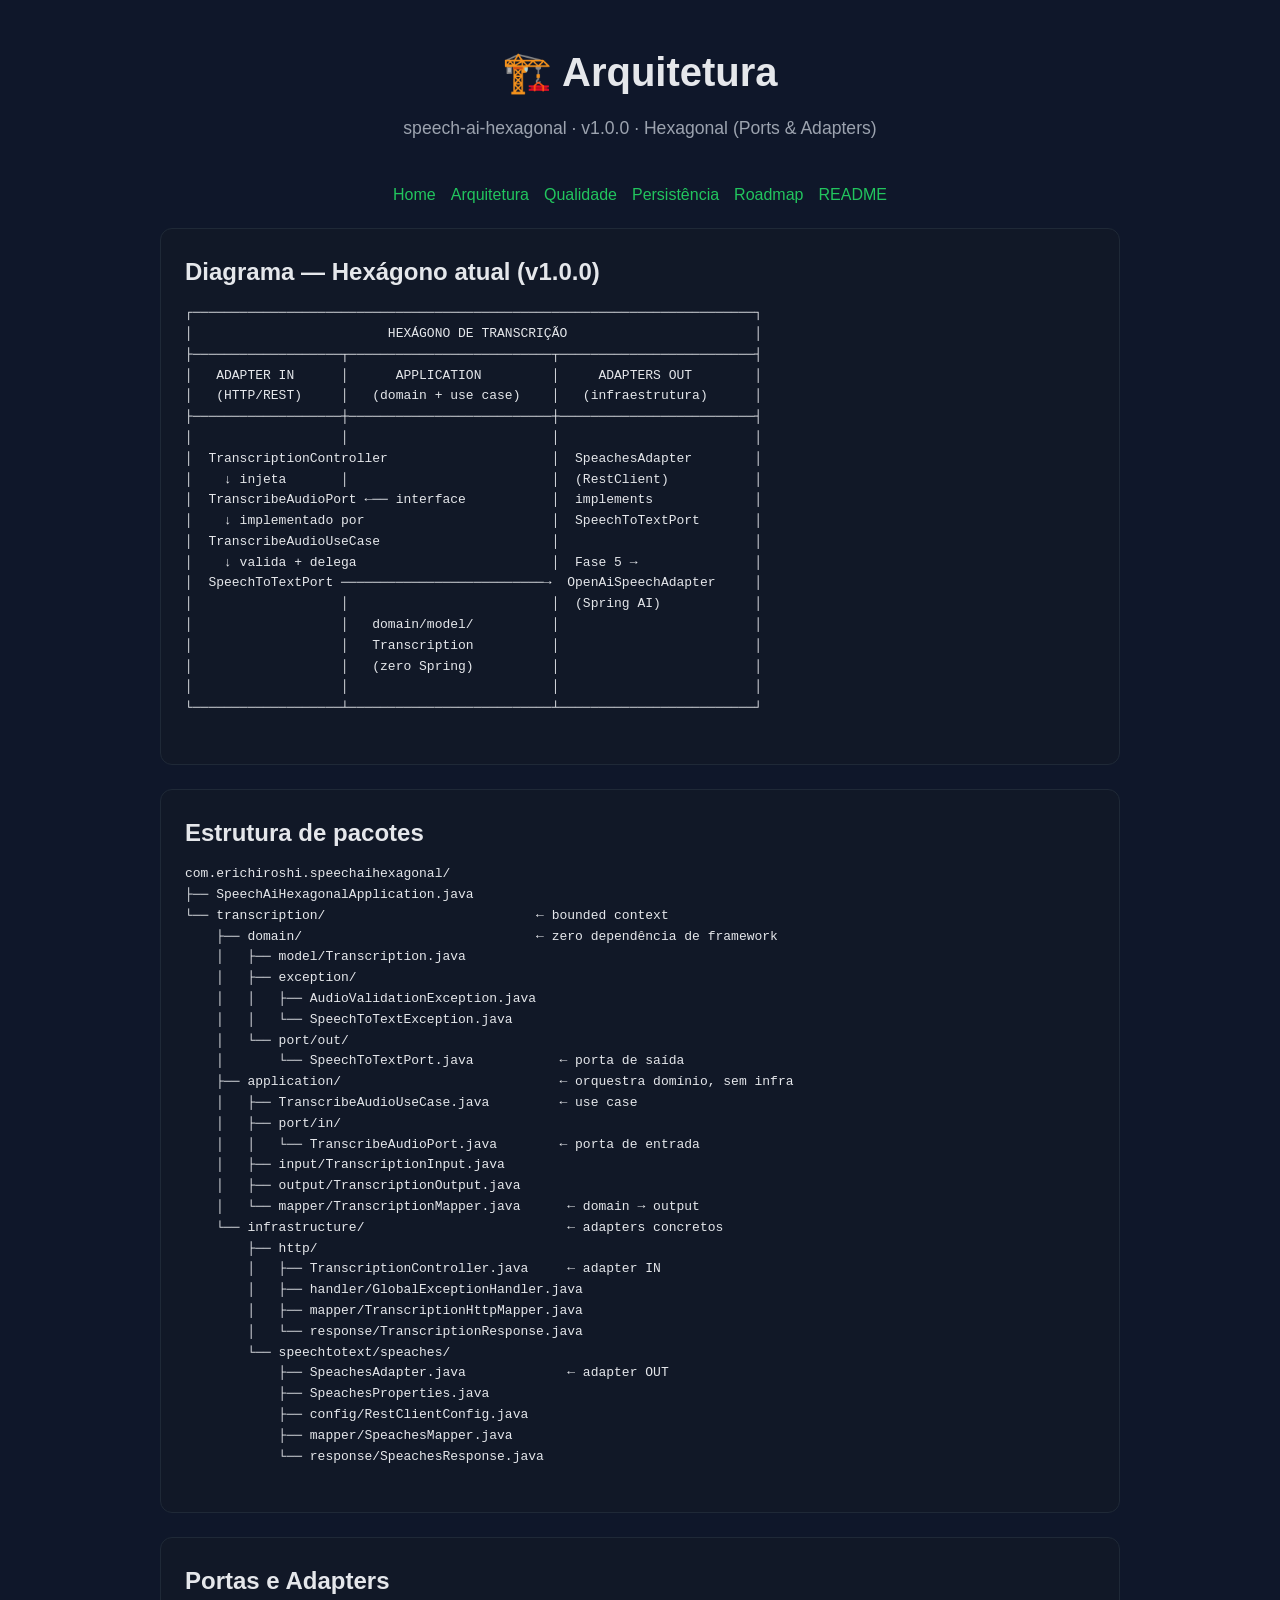
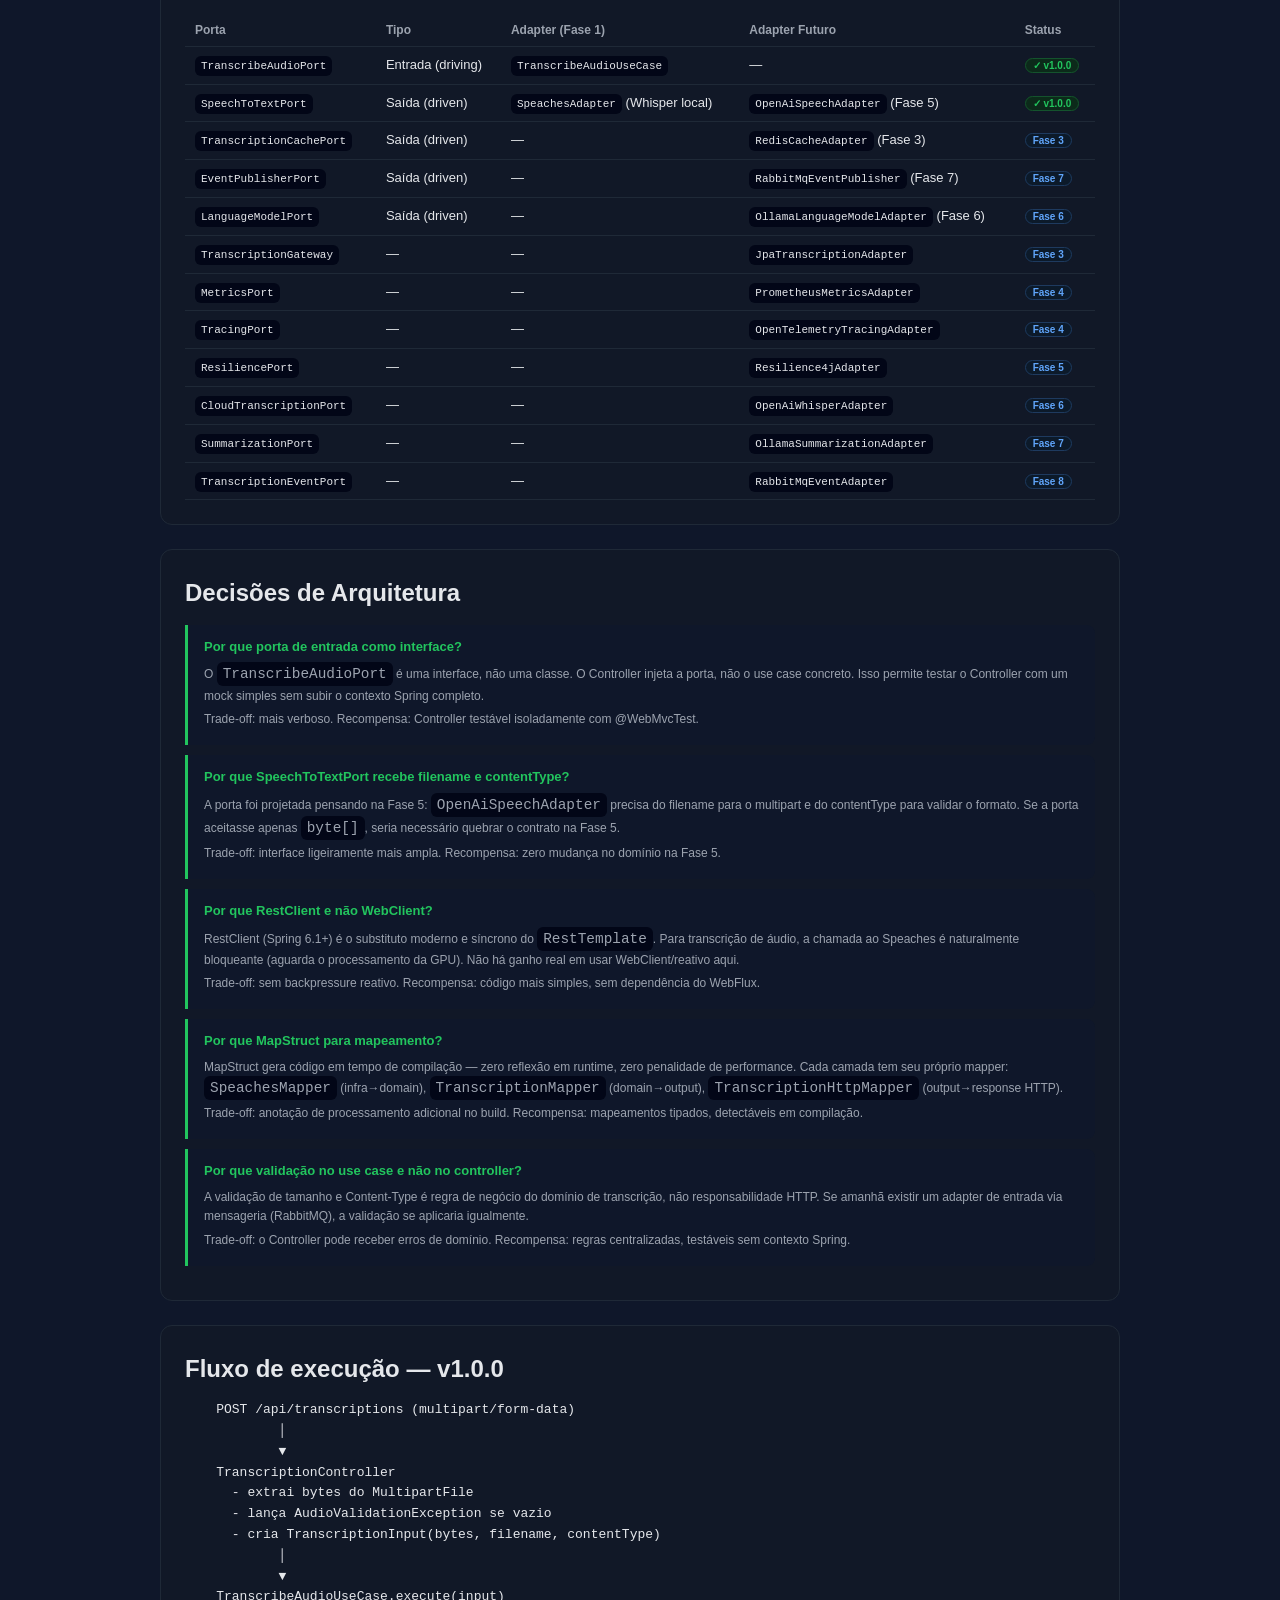
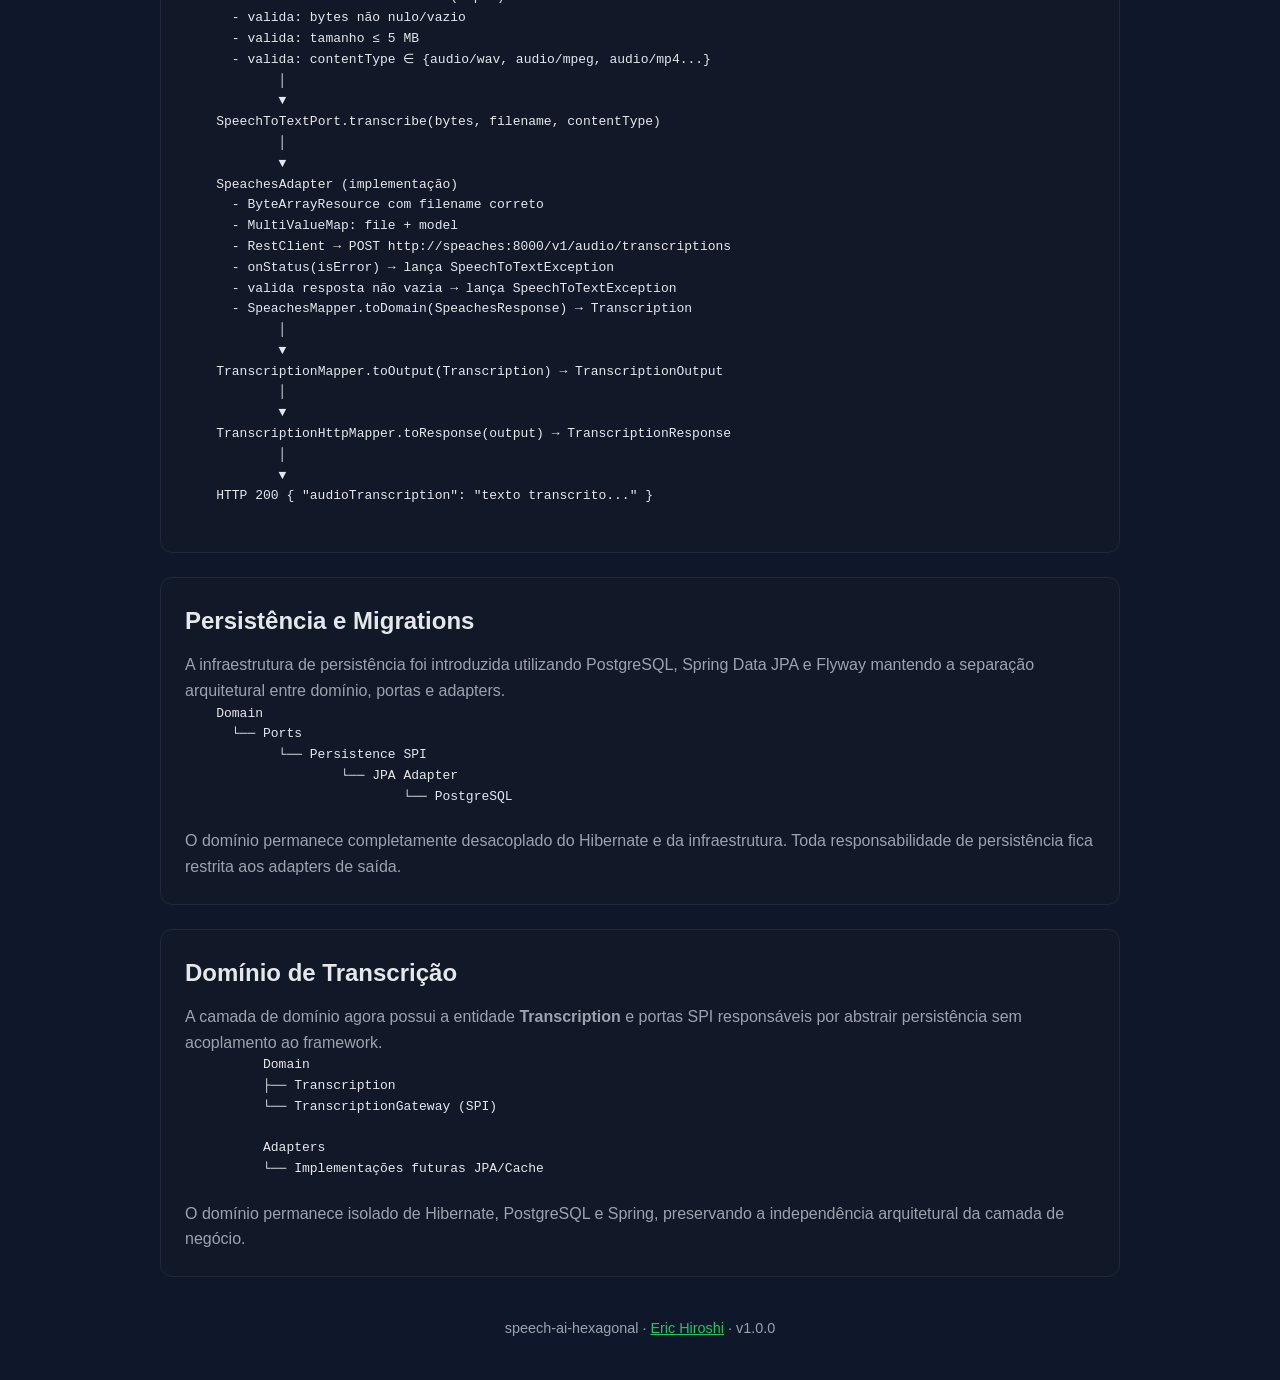
==== docs/architecture.html @ 59126d8b "feat(domain): criar entidade Transcription e portas de persistência - criar entidade de domínio Tran" ====
<!DOCTYPE html>
<html lang="pt-BR">

<head>
  <meta charset="UTF-8" />
  <meta name="viewport" content="width=device-width, initial-scale=1.0" />
  <title>Arquitetura — speech-ai-hexagonal</title>
  <link rel="stylesheet" href="styles.css" />
  <style>
    .arch-diagram {
      background: #020617;
      border: 1px solid var(--border);
      border-radius: 10px;
      padding: 20px;
      font-family: 'Courier New', monospace;
      font-size: 12px;
      line-height: 1.8;
      color: #a5f3fc;
      overflow-x: auto;
      margin: 14px 0;
    }

    .arch-diagram .comment {
      color: #475569;
    }

    .arch-diagram .highlight {
      color: #22c55e;
    }

    .arch-diagram .warn {
      color: #fbbf24;
    }

    .table {
      width: 100%;
      border-collapse: collapse;
      margin-top: 14px;
    }

    .table th {
      text-align: left;
      font-size: 12px;
      color: var(--muted);
      padding: 6px 10px;
      border-bottom: 1px solid var(--border);
    }

    .table td {
      font-size: 13px;
      padding: 8px 10px;
      border-bottom: 1px solid var(--border);
      color: var(--text);
      vertical-align: top;
    }

    .table td code {
      font-size: 11px;
    }

    .badge-done {
      background: #0c2a1a;
      color: #22c55e;
      border: 1px solid #14532d;
      font-size: 10px;
      padding: 1px 7px;
      border-radius: 99px;
      font-weight: 600;
    }

    .badge-plan {
      background: #0c1a2a;
      color: #60a5fa;
      border: 1px solid #1e3a5f;
      font-size: 10px;
      padding: 1px 7px;
      border-radius: 99px;
      font-weight: 600;
    }

    .decision {
      background: #0f172a;
      border-left: 3px solid #22c55e;
      padding: 12px 16px;
      border-radius: 0 8px 8px 0;
      margin: 10px 0;
    }

    .decision h4 {
      font-size: 13px;
      color: #22c55e;
      margin-bottom: 6px;
    }

    .decision p {
      font-size: 12px;
      color: var(--muted);
      margin-bottom: 4px;
    }

    .tradeoff {
      font-size: 11px;
      color: #fbbf24;
    }
  </style>
</head>

<body>
  <div class="container">
    <header>
      <h1>🏗️ Arquitetura</h1>
      <p class="subtitle">speech-ai-hexagonal · v1.0.0 · Hexagonal (Ports &amp; Adapters)</p>
    </header>

    <nav>
      <a href="index.html">Home</a>
      <a href="architecture.html">Arquitetura</a>
      <a href="quality.html">Qualidade</a>
      <a href="persistence.html">Persistência</a>
      <a href="roadmap.html">Roadmap</a>
      <a href="https://github.com/erichiroshi/speech-ai-hexagonal/blob/main/README.md">README</a>
    </nav>

    <section class="card">
      <h2>Diagrama — Hexágono atual (v1.0.0)</h2>
      <pre>
┌────────────────────────────────────────────────────────────────────────┐
│                         HEXÁGONO DE TRANSCRIÇÃO                        │
├───────────────────┬──────────────────────────┬─────────────────────────┤
│   ADAPTER IN      │      APPLICATION         │     ADAPTERS OUT        │
│   (HTTP/REST)     │   (domain + use case)    │   (infraestrutura)      │
├───────────────────┼──────────────────────────┼─────────────────────────┤
│                   │                          │                         │
│  TranscriptionController                     │  SpeachesAdapter        │
│    ↓ injeta       │                          │  (RestClient)           │
│  TranscribeAudioPort ←── interface           │  implements             │
│    ↓ implementado por                        │  SpeechToTextPort       │
│  TranscribeAudioUseCase                      │                         │
│    ↓ valida + delega                         │  Fase 5 →               │
│  SpeechToTextPort ──────────────────────────→  OpenAiSpeechAdapter     │
│                   │                          │  (Spring AI)            │
│                   │   domain/model/          │                         │
│                   │   Transcription          │                         │
│                   │   (zero Spring)          │                         │
│                   │                          │                         │
└───────────────────┴──────────────────────────┴─────────────────────────┘
      </pre>
    </section>

    <section class="card">
      <h2>Estrutura de pacotes</h2>
      <pre>
com.erichiroshi.speechaihexagonal/
├── SpeechAiHexagonalApplication.java
└── transcription/                           ← bounded context
    ├── domain/                              ← zero dependência de framework
    │   ├── model/Transcription.java
    │   ├── exception/
    │   │   ├── AudioValidationException.java
    │   │   └── SpeechToTextException.java
    │   └── port/out/
    │       └── SpeechToTextPort.java           ← porta de saída
    ├── application/                            ← orquestra domínio, sem infra 
    │   ├── TranscribeAudioUseCase.java         ← use case 
    │   ├── port/in/
    │   │   └── TranscribeAudioPort.java        ← porta de entrada 
    │   ├── input/TranscriptionInput.java
    │   ├── output/TranscriptionOutput.java
    │   └── mapper/TranscriptionMapper.java      ← domain → output 
    └── infrastructure/                          ← adapters concretos 
        ├── http/
        │   ├── TranscriptionController.java     ← adapter IN 
        │   ├── handler/GlobalExceptionHandler.java
        │   ├── mapper/TranscriptionHttpMapper.java
        │   └── response/TranscriptionResponse.java
        └── speechtotext/speaches/
            ├── SpeachesAdapter.java             ← adapter OUT 
            ├── SpeachesProperties.java
            ├── config/RestClientConfig.java
            ├── mapper/SpeachesMapper.java
            └── response/SpeachesResponse.java
      </pre>
    </section>

    <section class="card">
      <h2>Portas e Adapters</h2>
      <table class="table">
        <thead>
          <tr>
            <th>Porta</th>
            <th>Tipo</th>
            <th>Adapter (Fase 1)</th>
            <th>Adapter Futuro</th>
            <th>Status</th>
          </tr>
        </thead>
        <tbody>
          <tr>
            <td><code>TranscribeAudioPort</code></td>
            <td>Entrada (driving)</td>
            <td><code>TranscribeAudioUseCase</code></td>
            <td>—</td>
            <td><span class="badge-done">✓ v1.0.0</span></td>
          </tr>
          <tr>
            <td><code>SpeechToTextPort</code></td>
            <td>Saída (driven)</td>
            <td><code>SpeachesAdapter</code> (Whisper local)</td>
            <td><code>OpenAiSpeechAdapter</code> (Fase 5)</td>
            <td><span class="badge-done">✓ v1.0.0</span></td>
          </tr>
          <tr>
            <td><code>TranscriptionCachePort</code></td>
            <td>Saída (driven)</td>
            <td>—</td>
            <td><code>RedisCacheAdapter</code> (Fase 3)</td>
            <td><span class="badge-plan">Fase 3</span></td>
          </tr>
          <tr>
            <td><code>EventPublisherPort</code></td>
            <td>Saída (driven)</td>
            <td>—</td>
            <td><code>RabbitMqEventPublisher</code> (Fase 7)</td>
            <td><span class="badge-plan">Fase 7</span></td>
          </tr>
          <tr>
            <td><code>LanguageModelPort</code></td>
            <td>Saída (driven)</td>
            <td>—</td>
            <td><code>OllamaLanguageModelAdapter</code> (Fase 6)</td>
            <td><span class="badge-plan">Fase 6</span></td>
          </tr>
          <tr>
            <td><code>TranscriptionGateway</code></td>
            <td>—</td>
            <td>—</td>
            <td><code>JpaTranscriptionAdapter</code></td>
            <td><span class="badge-plan">Fase 3</span></td>
          </tr>

          <tr>
            <td><code>MetricsPort</code></td>
            <td>—</td>
            <td>—</td>
            <td><code>PrometheusMetricsAdapter</code></td>
            <td><span class="badge-plan">Fase 4</span></td>
          </tr>

          <tr>
            <td><code>TracingPort</code></td>
            <td>—</td>
            <td>—</td>
            <td><code>OpenTelemetryTracingAdapter</code></td>
            <td><span class="badge-plan">Fase 4</span></td>
          </tr>

          <tr>
            <td><code>ResiliencePort</code></td>
            <td>—</td>
            <td>—</td>
            <td><code>Resilience4jAdapter</code></td>
            <td><span class="badge-plan">Fase 5</span></td>
          </tr>

          <tr>
            <td><code>CloudTranscriptionPort</code></td>
            <td>—</td>
            <td>—</td>
            <td><code>OpenAiWhisperAdapter</code></td>
            <td><span class="badge-plan">Fase 6</span></td>
          </tr>

          <tr>
            <td><code>SummarizationPort</code></td>
            <td>—</td>
            <td>—</td>
            <td><code>OllamaSummarizationAdapter</code></td>
            <td><span class="badge-plan">Fase 7</span></td>
          </tr>

          <tr>
            <td><code>TranscriptionEventPort</code></td>
            <td>—</td>
            <td>—</td>
            <td><code>RabbitMqEventAdapter</code></td>
            <td><span class="badge-plan">Fase 8</span></td>
          </tr>
        </tbody>
      </table>
    </section>

    <section class="card">
      <h2>Decisões de Arquitetura</h2>

      <div class="decision">
        <h4>Por que porta de entrada como interface?</h4>
        <p>O <code>TranscribeAudioPort</code> é uma interface, não uma classe. O Controller injeta a porta, não o use
          case concreto. Isso permite testar o Controller com um mock simples sem subir o contexto Spring completo.</p>
        <p class="tradeoff">Trade-off: mais verboso. Recompensa: Controller testável isoladamente com @WebMvcTest.</p>
      </div>

      <div class="decision">
        <h4>Por que SpeechToTextPort recebe filename e contentType?</h4>
        <p>A porta foi projetada pensando na Fase 5: <code>OpenAiSpeechAdapter</code> precisa do filename para o
          multipart e do contentType para validar o formato. Se a porta aceitasse apenas <code>byte[]</code>, seria
          necessário quebrar o contrato na Fase 5.</p>
        <p class="tradeoff">Trade-off: interface ligeiramente mais ampla. Recompensa: zero mudança no domínio na Fase 5.
        </p>
      </div>

      <div class="decision">
        <h4>Por que RestClient e não WebClient?</h4>
        <p>RestClient (Spring 6.1+) é o substituto moderno e síncrono do <code>RestTemplate</code>. Para transcrição de
          áudio, a chamada ao Speaches é naturalmente bloqueante (aguarda o processamento da GPU). Não há ganho real em
          usar WebClient/reativo aqui.</p>
        <p class="tradeoff">Trade-off: sem backpressure reativo. Recompensa: código mais simples, sem dependência do
          WebFlux.</p>
      </div>

      <div class="decision">
        <h4>Por que MapStruct para mapeamento?</h4>
        <p>MapStruct gera código em tempo de compilação — zero reflexão em runtime, zero penalidade de performance. Cada
          camada tem seu próprio mapper: <code>SpeachesMapper</code> (infra→domain), <code>TranscriptionMapper</code>
          (domain→output), <code>TranscriptionHttpMapper</code> (output→response HTTP).</p>
        <p class="tradeoff">Trade-off: anotação de processamento adicional no build. Recompensa: mapeamentos tipados,
          detectáveis em compilação.</p>
      </div>

      <div class="decision">
        <h4>Por que validação no use case e não no controller?</h4>
        <p>A validação de tamanho e Content-Type é regra de negócio do domínio de transcrição, não responsabilidade
          HTTP. Se amanhã existir um adapter de entrada via mensageria (RabbitMQ), a validação se aplicaria igualmente.
        </p>
        <p class="tradeoff">Trade-off: o Controller pode receber erros de domínio. Recompensa: regras centralizadas,
          testáveis sem contexto Spring.</p>
      </div>
    </section>

    <section class="card">
      <h2>Fluxo de execução — v1.0.0</h2>
      <pre>
    POST /api/transcriptions (multipart/form-data)
            │
            ▼
    <span class="highlight">TranscriptionController</span>
      - extrai bytes do MultipartFile
      - lança AudioValidationException se vazio
      - cria TranscriptionInput(bytes, filename, contentType)
            │
            ▼
    <span class="highlight">TranscribeAudioUseCase.execute(input)</span>
      - valida: bytes não nulo/vazio
      - valida: tamanho ≤ 5 MB
      - valida: contentType ∈ {audio/wav, audio/mpeg, audio/mp4...}
            │
            ▼
    <span class="highlight">SpeechToTextPort.transcribe(bytes, filename, contentType)</span>
            │
            ▼
    <span class="warn">SpeachesAdapter</span> (implementação)
      - ByteArrayResource com filename correto
      - MultiValueMap: file + model
      - RestClient → POST http://speaches:8000/v1/audio/transcriptions
      - onStatus(isError) → lança SpeechToTextException
      - valida resposta não vazia → lança SpeechToTextException
      - SpeachesMapper.toDomain(SpeachesResponse) → Transcription
            │
            ▼
    <span class="highlight">TranscriptionMapper.toOutput(Transcription)</span> → TranscriptionOutput
            │
            ▼
    <span class="highlight">TranscriptionHttpMapper.toResponse(output)</span> → TranscriptionResponse
            │
            ▼
    HTTP 200 { "audioTranscription": "texto transcrito..." }
          </pre>
    </section>

    <section class="card">
      <h2>Persistência e Migrations</h2>

      <p>
        A infraestrutura de persistência foi introduzida utilizando PostgreSQL,
        Spring Data JPA e Flyway mantendo a separação arquitetural entre domínio,
        portas e adapters.
      </p>

      <div class="code-block">
        <pre>
    Domain
      └── Ports
            └── Persistence SPI
                    └── JPA Adapter
                            └── PostgreSQL
    </pre>
      </div>
      <p>
        O domínio permanece completamente desacoplado do Hibernate e da infraestrutura.
        Toda responsabilidade de persistência fica restrita aos adapters de saída.
      </p>
    </section>

    <section class="card">
      <h2>Domínio de Transcrição</h2>

      <p>
        A camada de domínio agora possui a entidade
        <strong>Transcription</strong> e portas SPI responsáveis
        por abstrair persistência sem acoplamento ao framework.
      </p>

      <div class="code-block">
        <pre>
          Domain
          ├── Transcription
          └── TranscriptionGateway (SPI)

          Adapters
          └── Implementações futuras JPA/Cache
        </pre>
      </div>

      <p>
        O domínio permanece isolado de Hibernate, PostgreSQL e Spring,
        preservando a independência arquitetural da camada de negócio.
      </p>
    </section>

    <footer>
      <p>speech-ai-hexagonal · <a href="https://github.com/erichiroshi" style="color:var(--primary)">Eric Hiroshi</a> ·
        v1.0.0</p>
    </footer>
  </div>
</body>

</html>
---- docs/styles.css ----
:root {
        --bg: #0f172a;
        --card: #111827;
        --primary: #22c55e;
        --text: #e5e7eb;
        --muted: #9ca3af;
        --border: #1f2937;
    }

    * {
        box-sizing: border-box;
        margin: 0;
        padding: 0;
    }

    body {
        font-family: -apple-system, BlinkMacSystemFont, 'Segoe UI', Roboto, sans-serif;
        background: var(--bg);
        color: var(--text);
        line-height: 1.6;
    }

    .container {
        max-width: 1000px;
        margin: 0 auto;
        padding: 40px 20px;
    }

    header {
        text-align: center;
        margin-bottom: 40px;
    }

    header img {
        width: 120px;
        border-radius: 12px;
        margin-bottom: 16px;
    }

    nav {
        display: flex;
        gap: 15px;
        justify-content: center;
        margin: 20px 0;
    }

    nav a {
        color: #22c55e;
        text-decoration: none;
    }

    h1 {
        font-size: 2.5rem;
        margin-bottom: 10px;
    }

    p.subtitle {
        color: var(--muted);
        font-size: 1.1rem;
    }

    .logo-perfil {
        width: 250px;
        /* Ajuste o valor conforme necessário */
        height: auto;
        border-radius: 12px;
        /* Opcional: arredonda levemente as bordas */
    }

    .card {
        background: var(--card);
        border: 1px solid var(--border);
        border-radius: 12px;
        padding: 24px;
        margin-bottom: 24px;
    }

    .card h2 {
        margin-bottom: 12px;
        font-size: 1.5rem;
    }

    .card p {
        color: var(--muted);
    }

    .actions {
        margin-top: 16px;
    }

    .btn {
        display: inline-block;
        padding: 10px 16px;
        border-radius: 8px;
        text-decoration: none;
        font-weight: 500;
        margin-right: 10px;
        transition: 0.2s;
    }

    .btn-primary {
        background: var(--primary);
        color: #022c22;
    }

    .btn-primary:hover {
        opacity: 0.85;
    }

    .btn-outline {
        border: 1px solid var(--border);
        color: var(--text);
    }

    .btn-outline:hover {
        background: #1f2937;
    }

    footer {
        text-align: center;
        margin-top: 40px;
        color: var(--muted);
        font-size: 0.9rem;
    }

    code {
        background: #020617;
        padding: 4px 6px;
        border-radius: 6px;
        font-size: 0.9rem;
    }
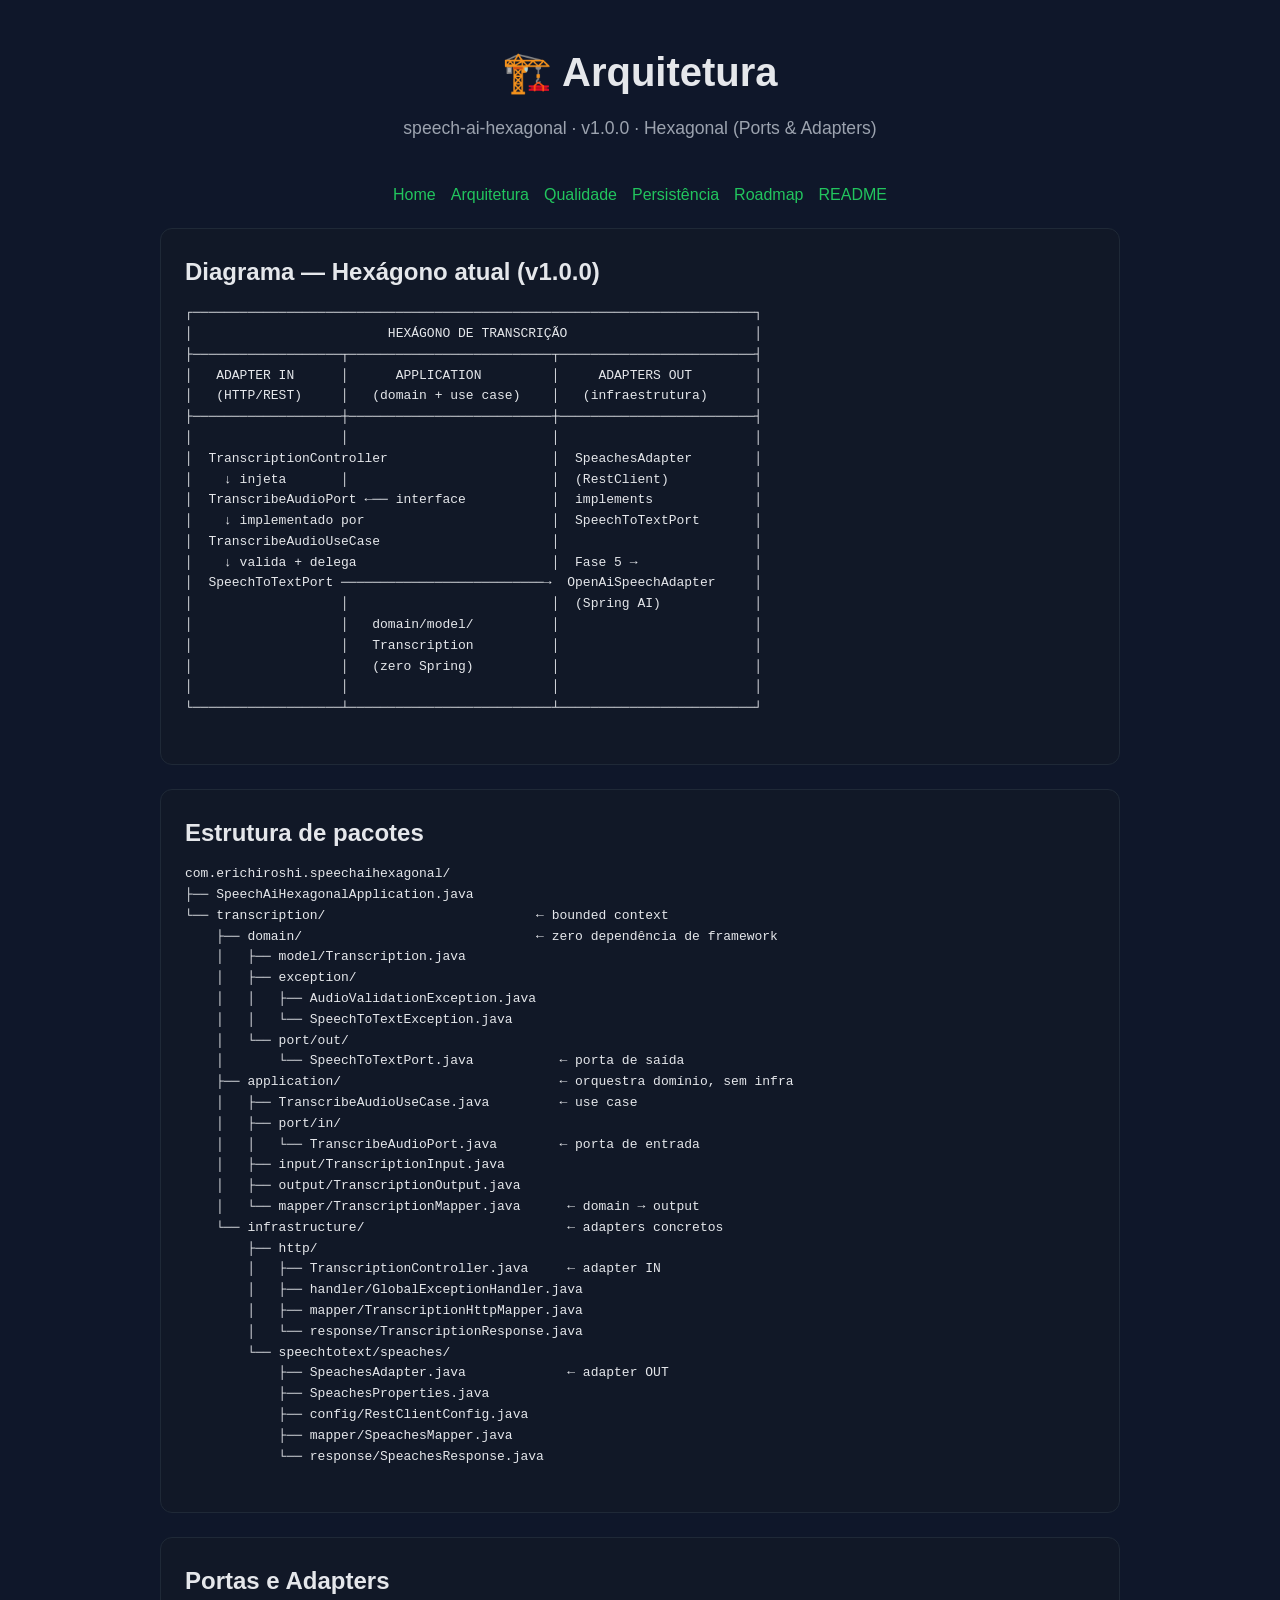
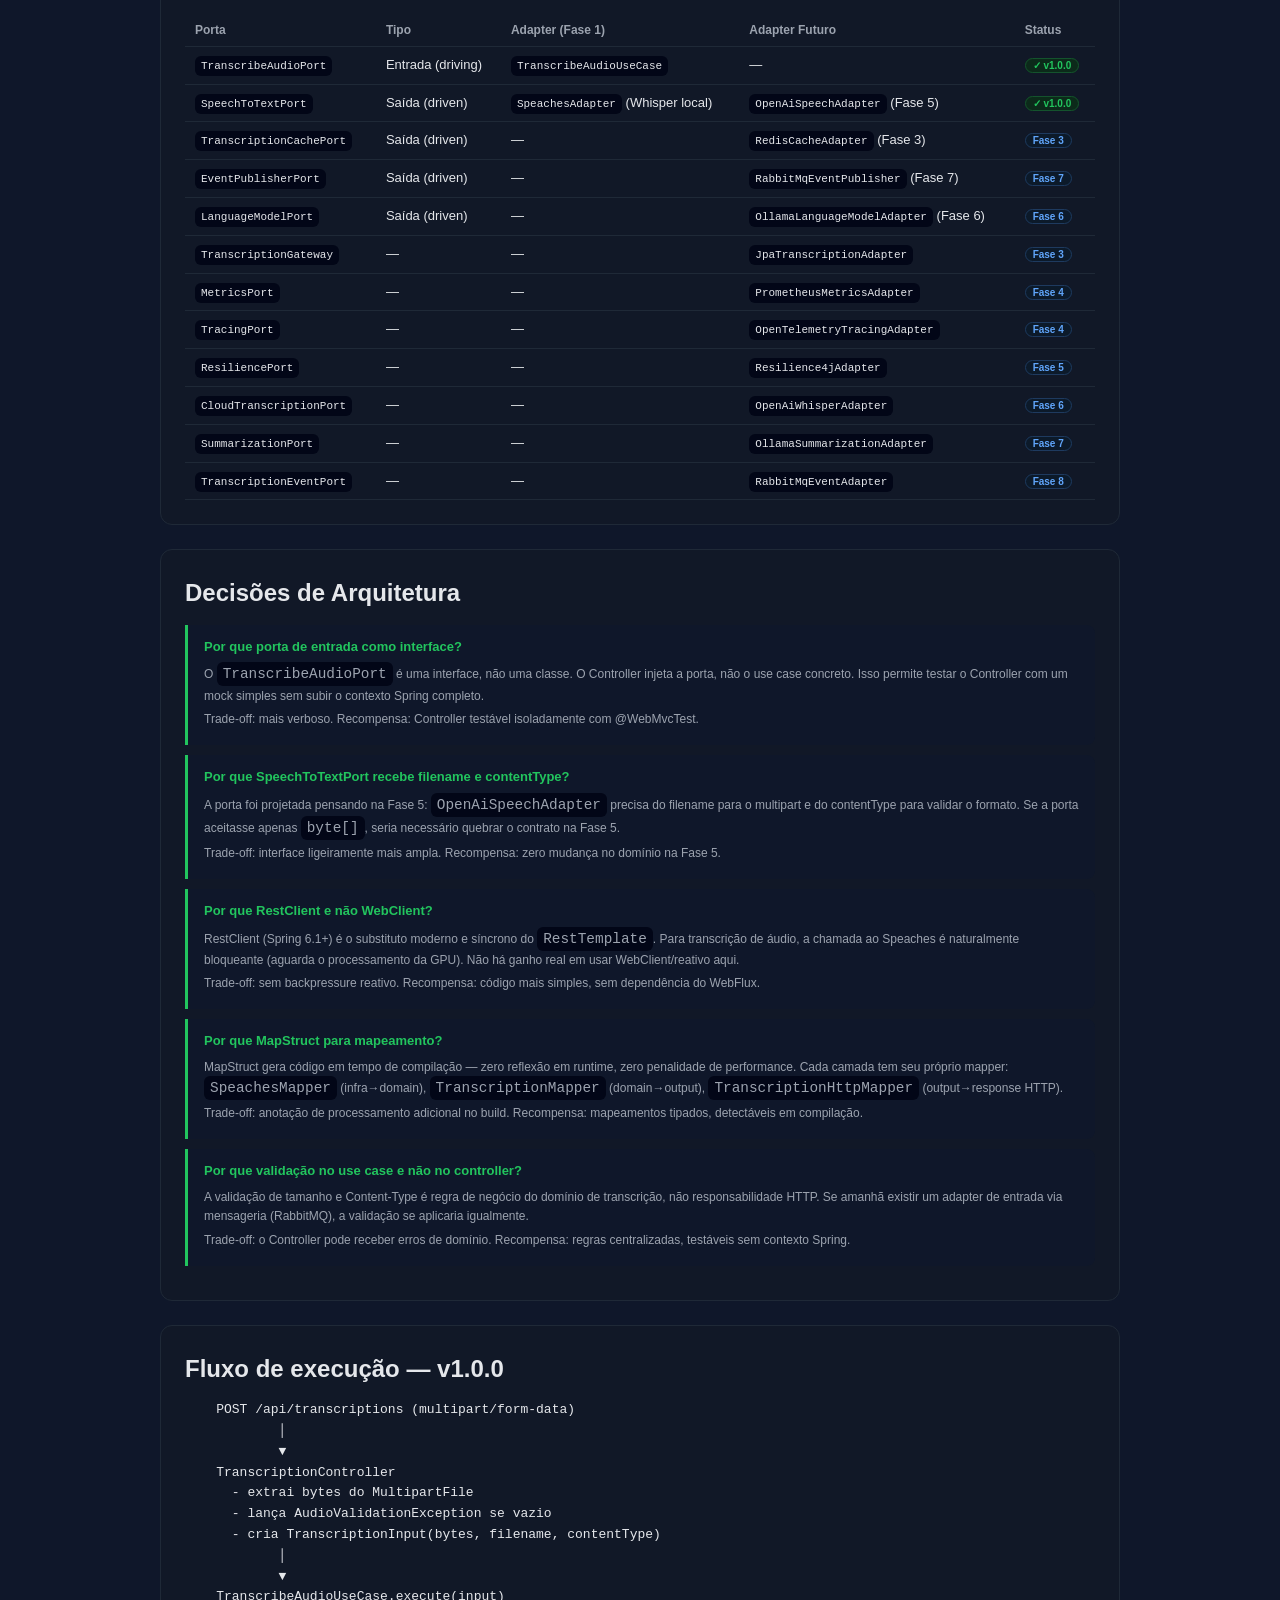
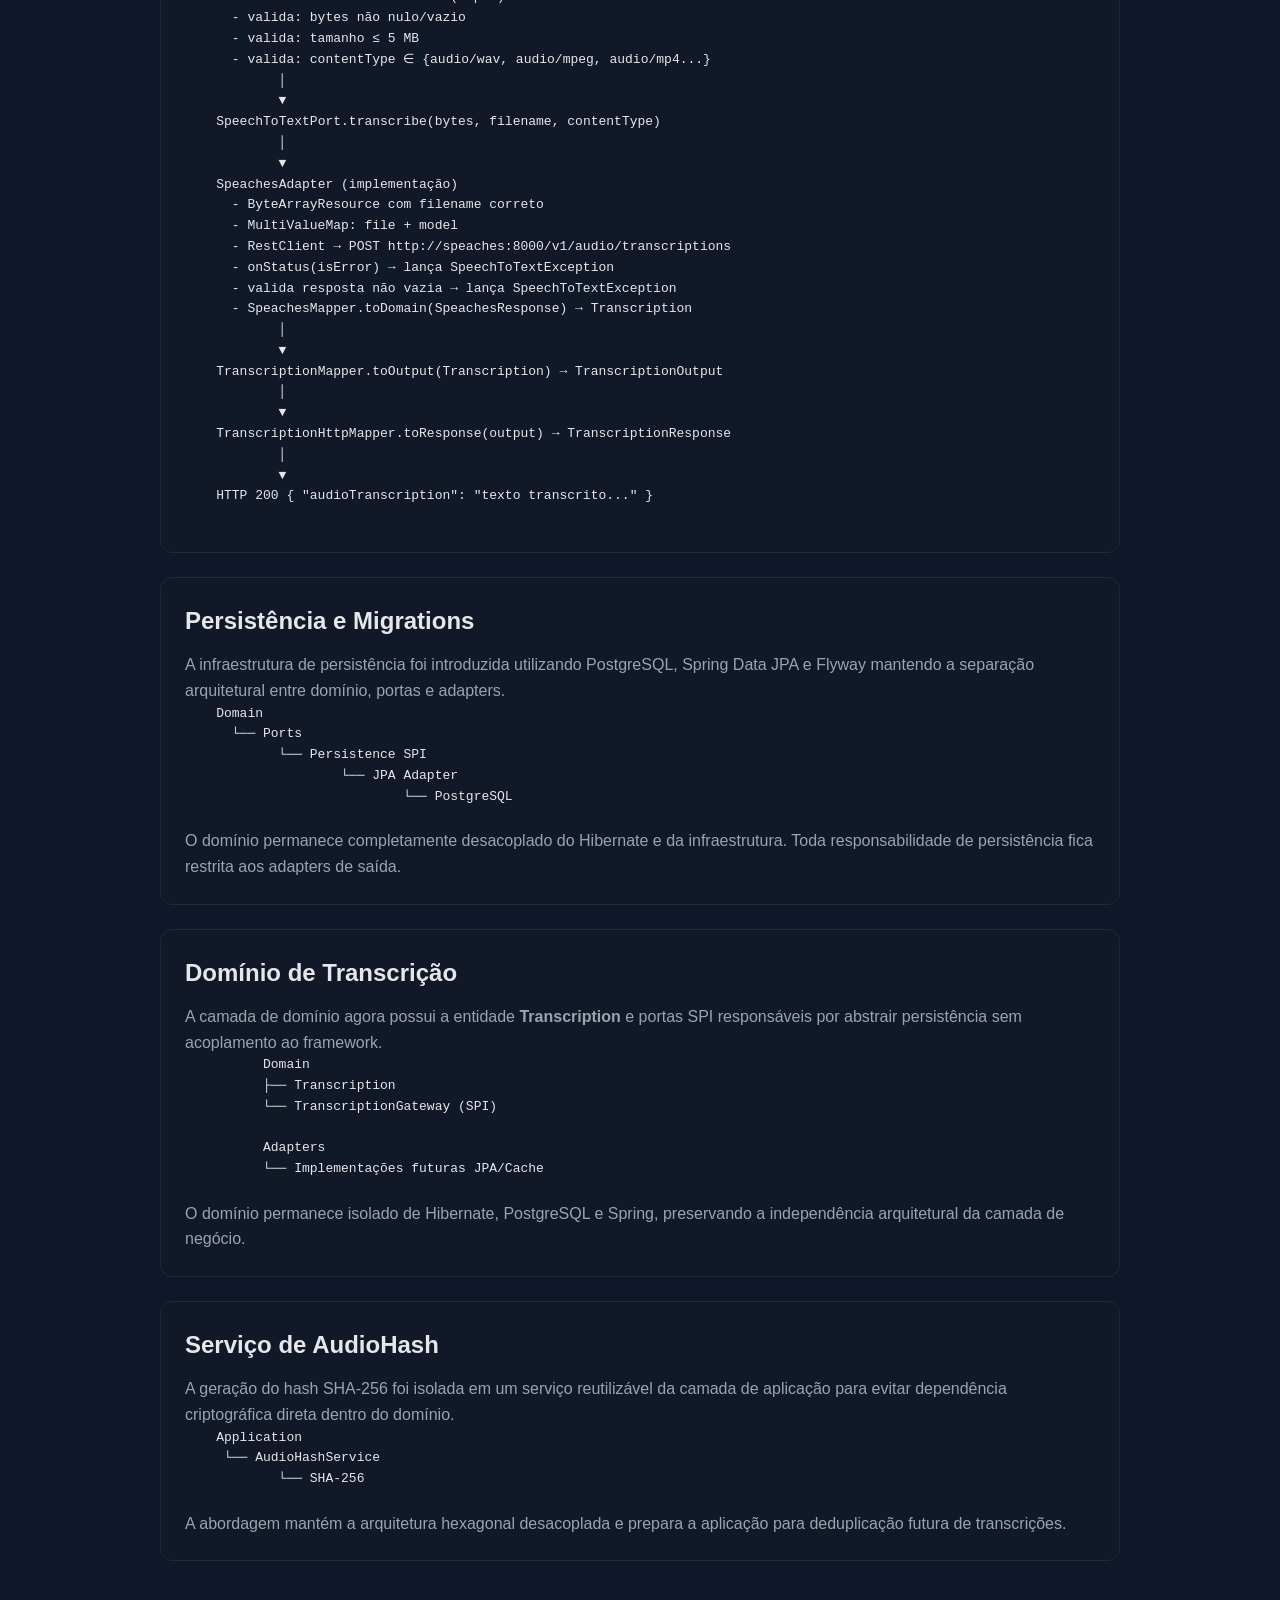
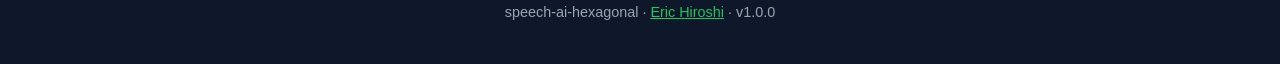
==== commit 4c7e3660: "feat(domain): implementar serviço de geração de audioHash SHA-256 - criar serviço responsável pela g" ====
--- a/docs/architecture.html
+++ b/docs/architecture.html
@@ -426,6 +426,29 @@
       </p>
     </section>
 
+    <section class="card">
+      <h2>Serviço de AudioHash</h2>
+    
+      <p>
+        A geração do hash SHA-256 foi isolada em um serviço reutilizável
+        da camada de aplicação para evitar dependência criptográfica direta
+        dentro do domínio.
+      </p>
+    
+      <div class="code-block">
+        <pre>
+    Application
+     └── AudioHashService
+            └── SHA-256
+    </pre>
+      </div>
+    
+      <p>
+        A abordagem mantém a arquitetura hexagonal desacoplada e prepara
+        a aplicação para deduplicação futura de transcrições.
+      </p>
+    </section>
+
     <footer>
       <p>speech-ai-hexagonal · <a href="https://github.com/erichiroshi" style="color:var(--primary)">Eric Hiroshi</a> ·
         v1.0.0</p>
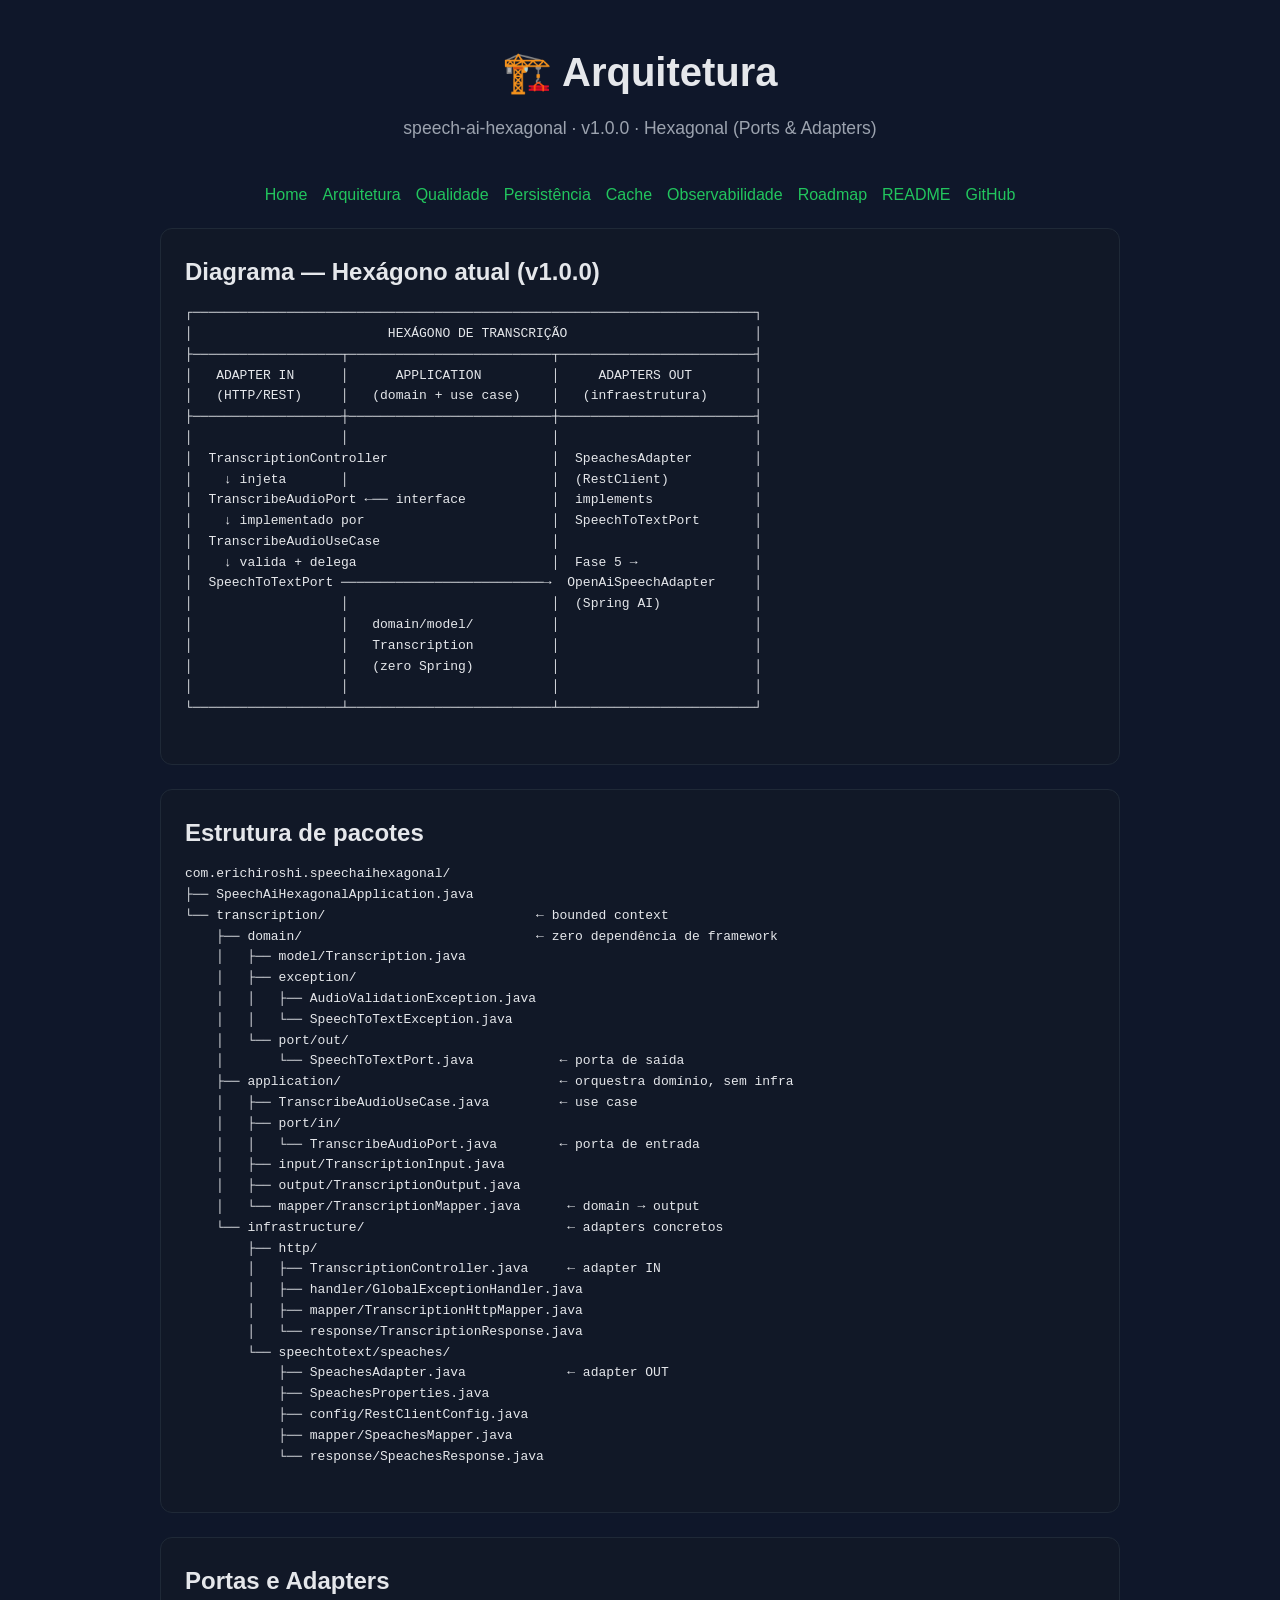
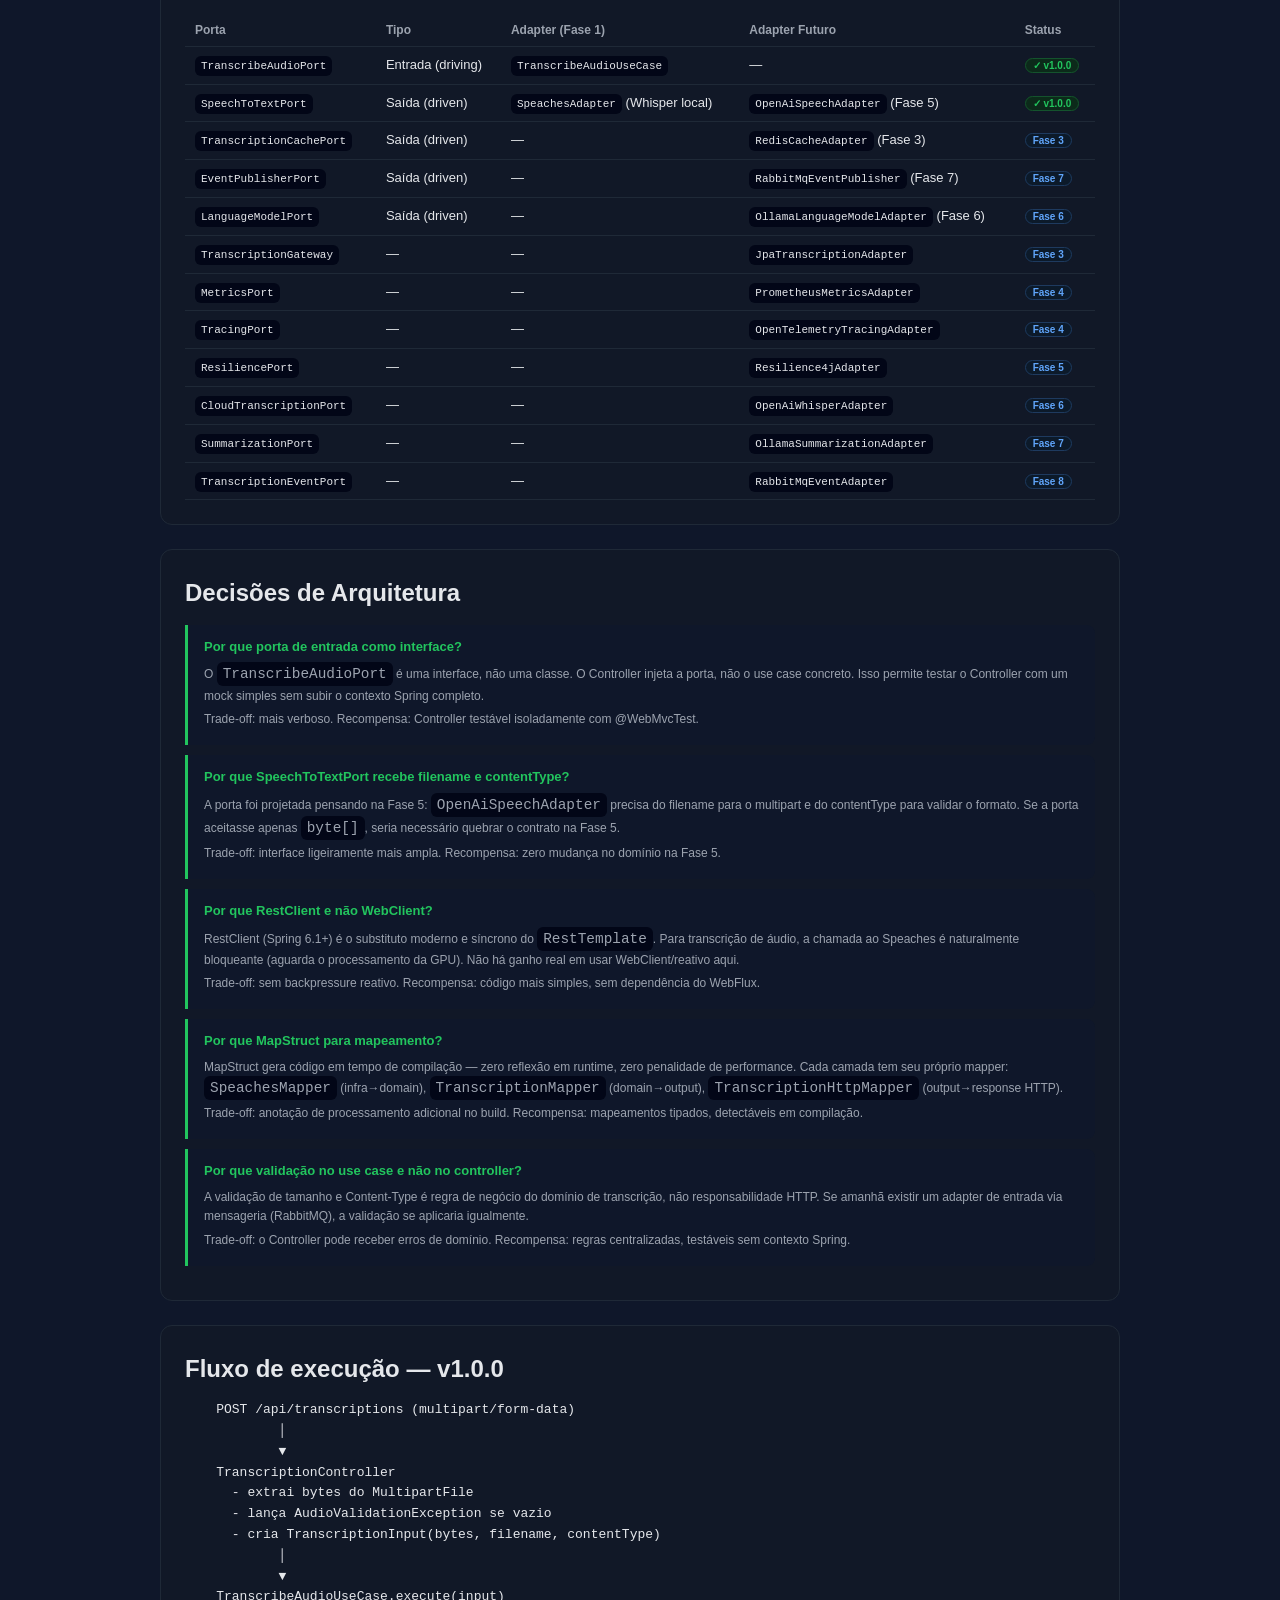
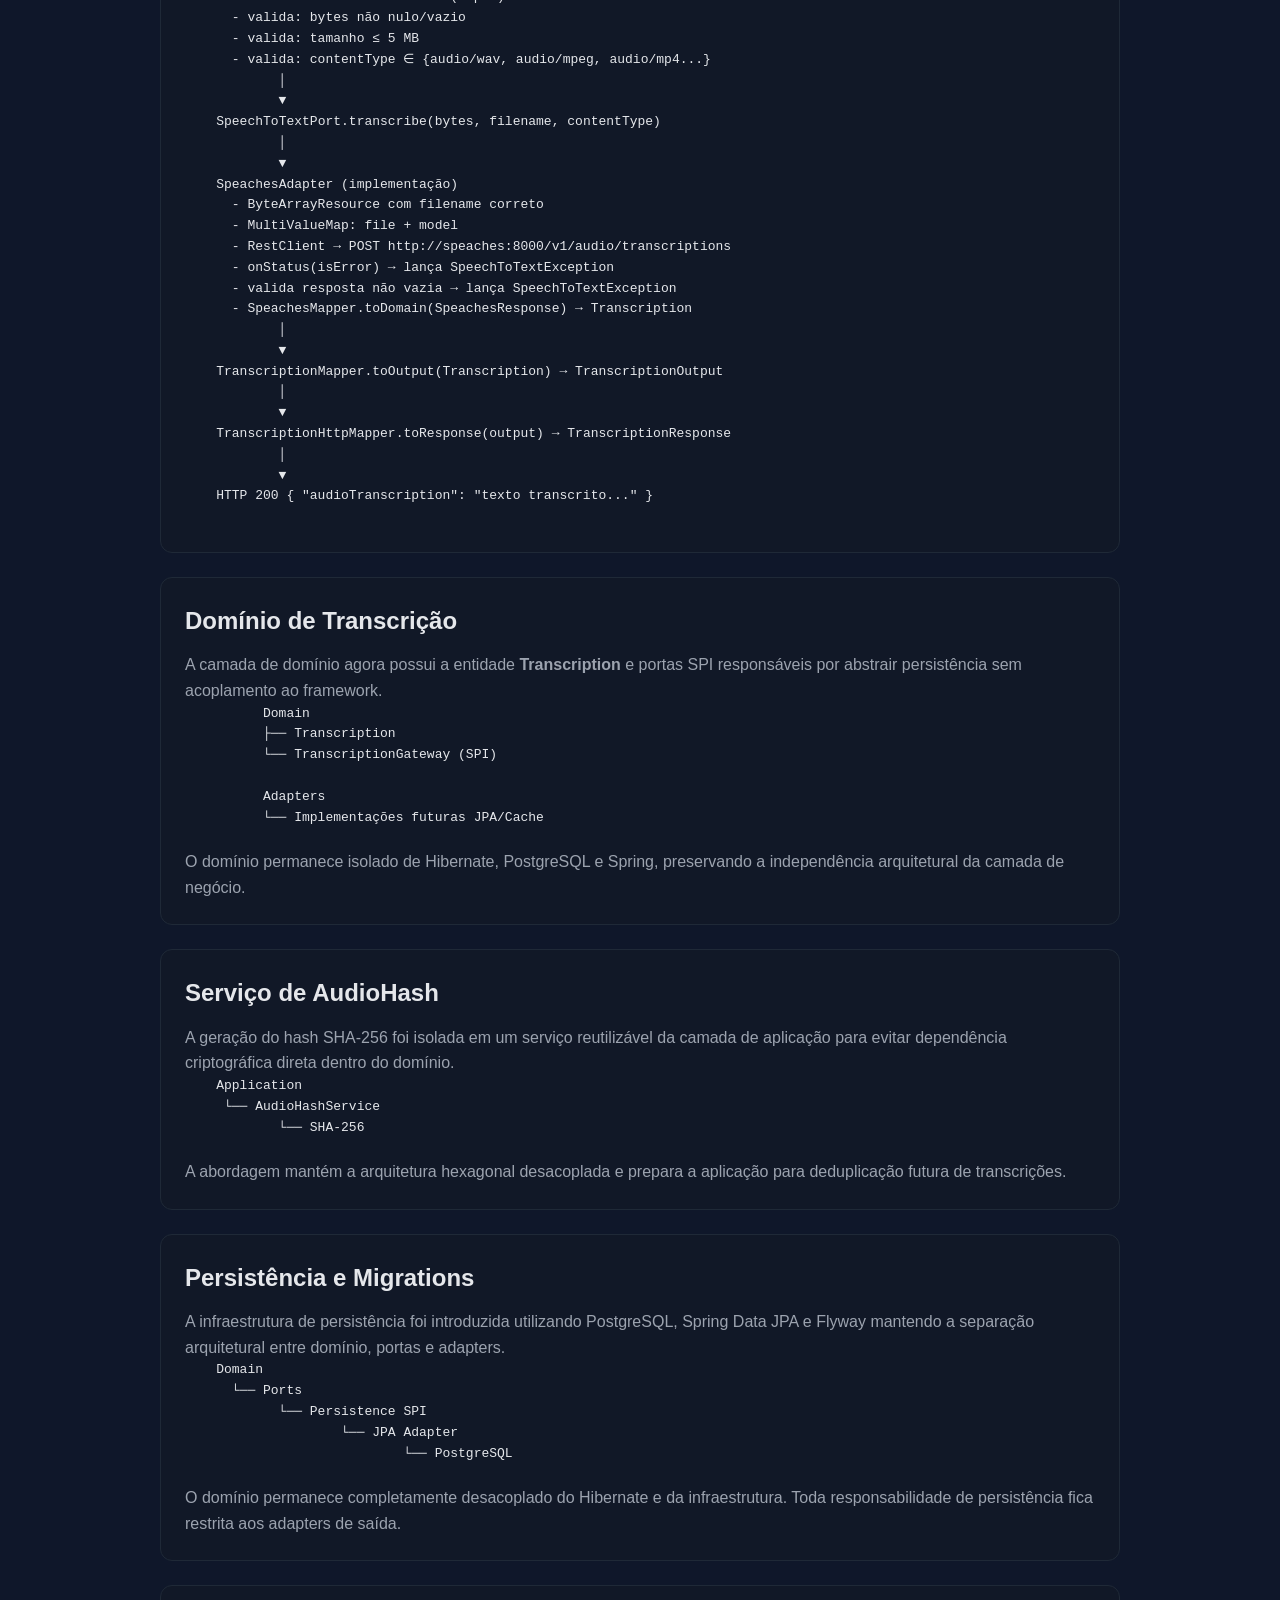
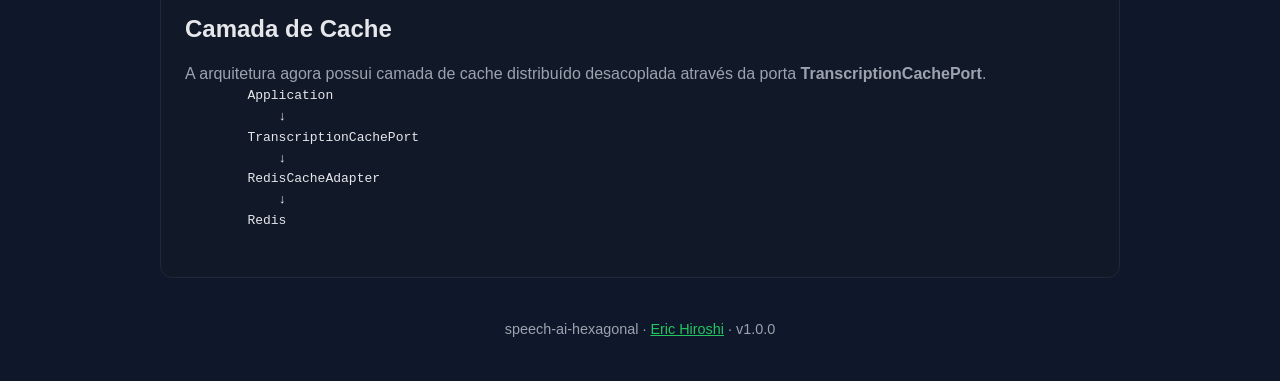
==== commit 3ad24a63: "feat(observability): adicionar métricas, tracing distribuído e logs estruturados - adicionar Microme" ====
--- a/docs/architecture.html
+++ b/docs/architecture.html
@@ -117,8 +117,11 @@
       <a href="architecture.html">Arquitetura</a>
       <a href="quality.html">Qualidade</a>
       <a href="persistence.html">Persistência</a>
+      <a href="cache.html">Cache</a>
+      <a href="observability.html">Observabilidade</a>
       <a href="roadmap.html">Roadmap</a>
       <a href="https://github.com/erichiroshi/speech-ai-hexagonal/blob/main/README.md">README</a>
+      <a href="https://github.com/erichiroshi/speech-ai-hexagonal">GitHub</a>
     </nav>
 
     <section class="card">
@@ -377,6 +380,55 @@
     </section>
 
     <section class="card">
+      <h2>Domínio de Transcrição</h2>
+
+      <p>
+        A camada de domínio agora possui a entidade
+        <strong>Transcription</strong> e portas SPI responsáveis
+        por abstrair persistência sem acoplamento ao framework.
+      </p>
+
+      <div class="code-block">
+        <pre>
+          Domain
+          ├── Transcription
+          └── TranscriptionGateway (SPI)
+
+          Adapters
+          └── Implementações futuras JPA/Cache
+        </pre>
+      </div>
+
+      <p>
+        O domínio permanece isolado de Hibernate, PostgreSQL e Spring,
+        preservando a independência arquitetural da camada de negócio.
+      </p>
+    </section>
+
+    <section class="card">
+      <h2>Serviço de AudioHash</h2>
+
+      <p>
+        A geração do hash SHA-256 foi isolada em um serviço reutilizável
+        da camada de aplicação para evitar dependência criptográfica direta
+        dentro do domínio.
+      </p>
+
+      <div class="code-block">
+        <pre>
+    Application
+     └── AudioHashService
+            └── SHA-256
+    </pre>
+      </div>
+
+      <p>
+        A abordagem mantém a arquitetura hexagonal desacoplada e prepara
+        a aplicação para deduplicação futura de transcrições.
+      </p>
+    </section>
+
+    <section class="card">
       <h2>Persistência e Migrations</h2>
 
       <p>
@@ -401,52 +453,24 @@
     </section>
 
     <section class="card">
-      <h2>Domínio de Transcrição</h2>
-
-      <p>
-        A camada de domínio agora possui a entidade
-        <strong>Transcription</strong> e portas SPI responsáveis
-        por abstrair persistência sem acoplamento ao framework.
+      <h2>Camada de Cache</h2>
+
+      <p>
+        A arquitetura agora possui camada de cache distribuído desacoplada
+        através da porta <strong>TranscriptionCachePort</strong>.
       </p>
 
       <div class="code-block">
         <pre>
-          Domain
-          ├── Transcription
-          └── TranscriptionGateway (SPI)
-
-          Adapters
-          └── Implementações futuras JPA/Cache
-        </pre>
-      </div>
-
-      <p>
-        O domínio permanece isolado de Hibernate, PostgreSQL e Spring,
-        preservando a independência arquitetural da camada de negócio.
-      </p>
-    </section>
-
-    <section class="card">
-      <h2>Serviço de AudioHash</h2>
-    
-      <p>
-        A geração do hash SHA-256 foi isolada em um serviço reutilizável
-        da camada de aplicação para evitar dependência criptográfica direta
-        dentro do domínio.
-      </p>
-    
-      <div class="code-block">
-        <pre>
-    Application
-     └── AudioHashService
-            └── SHA-256
-    </pre>
-      </div>
-    
-      <p>
-        A abordagem mantém a arquitetura hexagonal desacoplada e prepara
-        a aplicação para deduplicação futura de transcrições.
-      </p>
+        Application
+            ↓
+        TranscriptionCachePort
+            ↓
+        RedisCacheAdapter
+            ↓
+        Redis
+      </pre>
+      </div>
     </section>
 
     <footer>
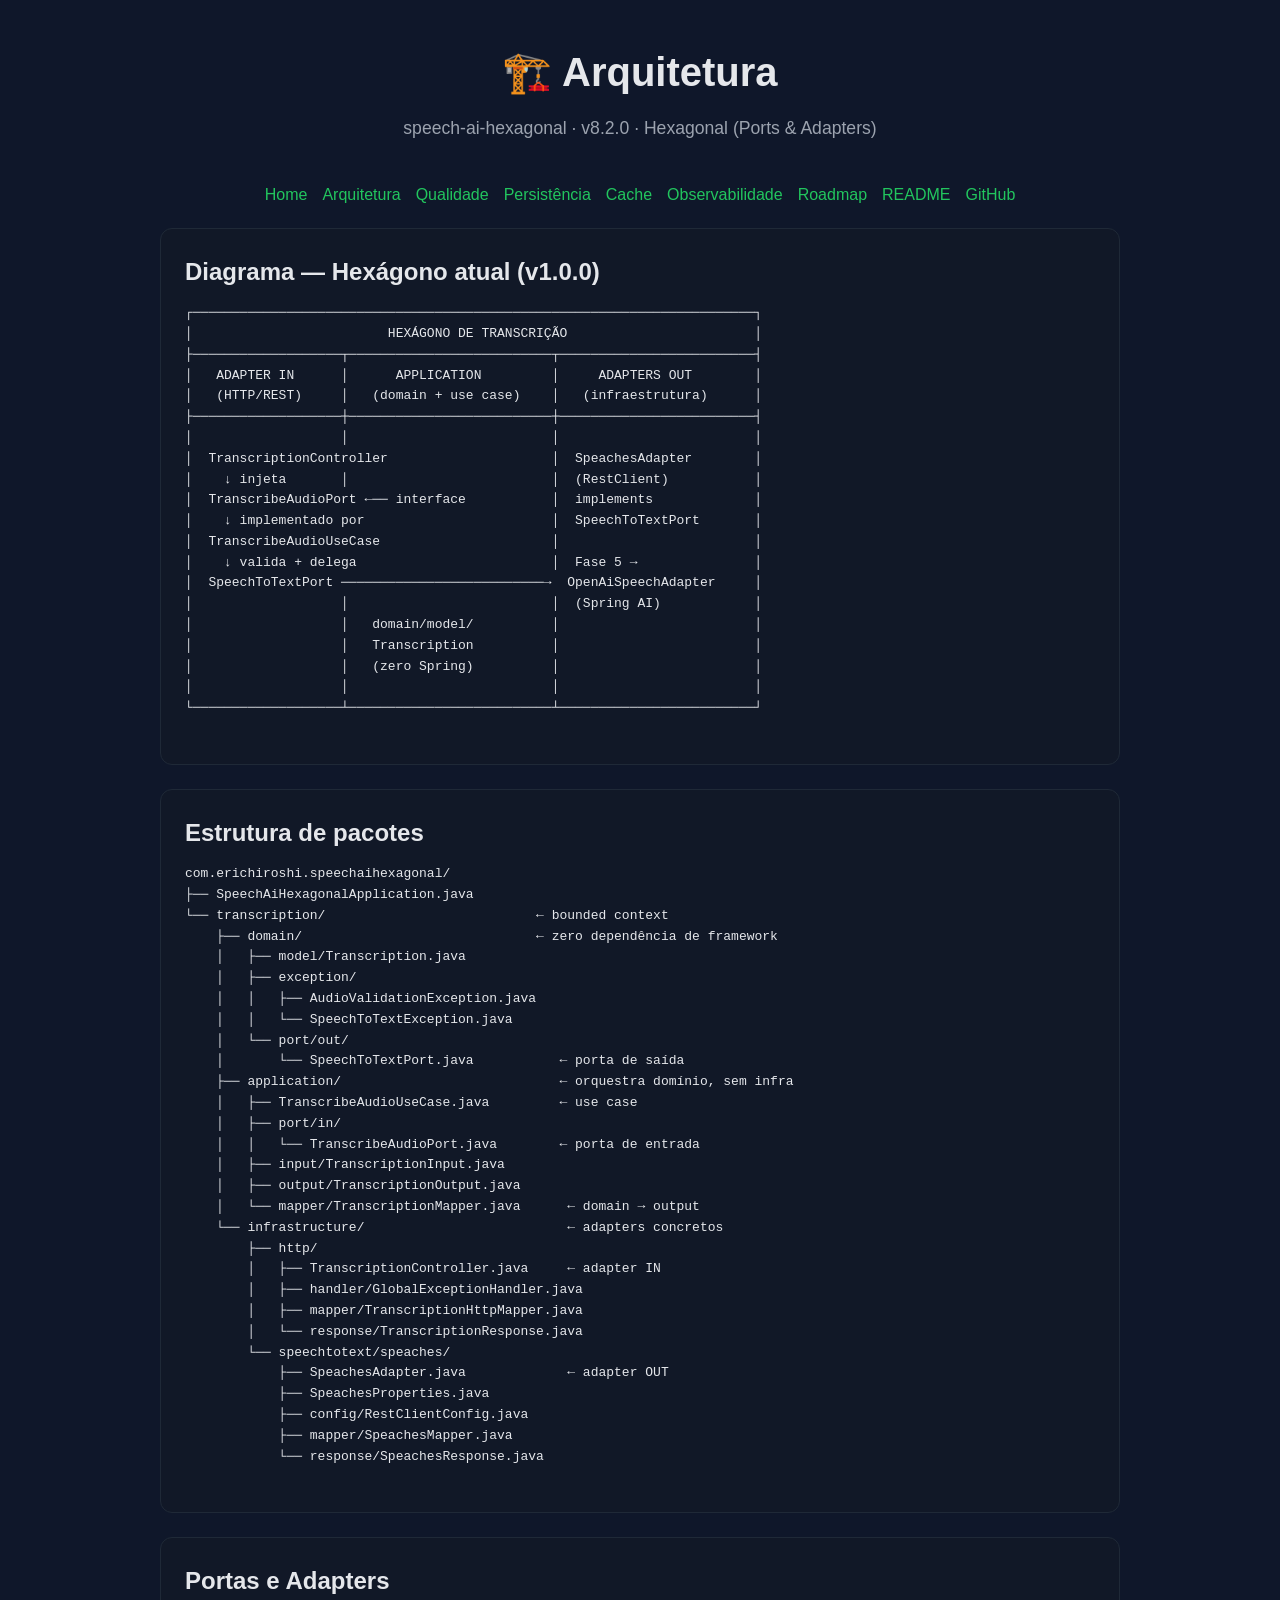
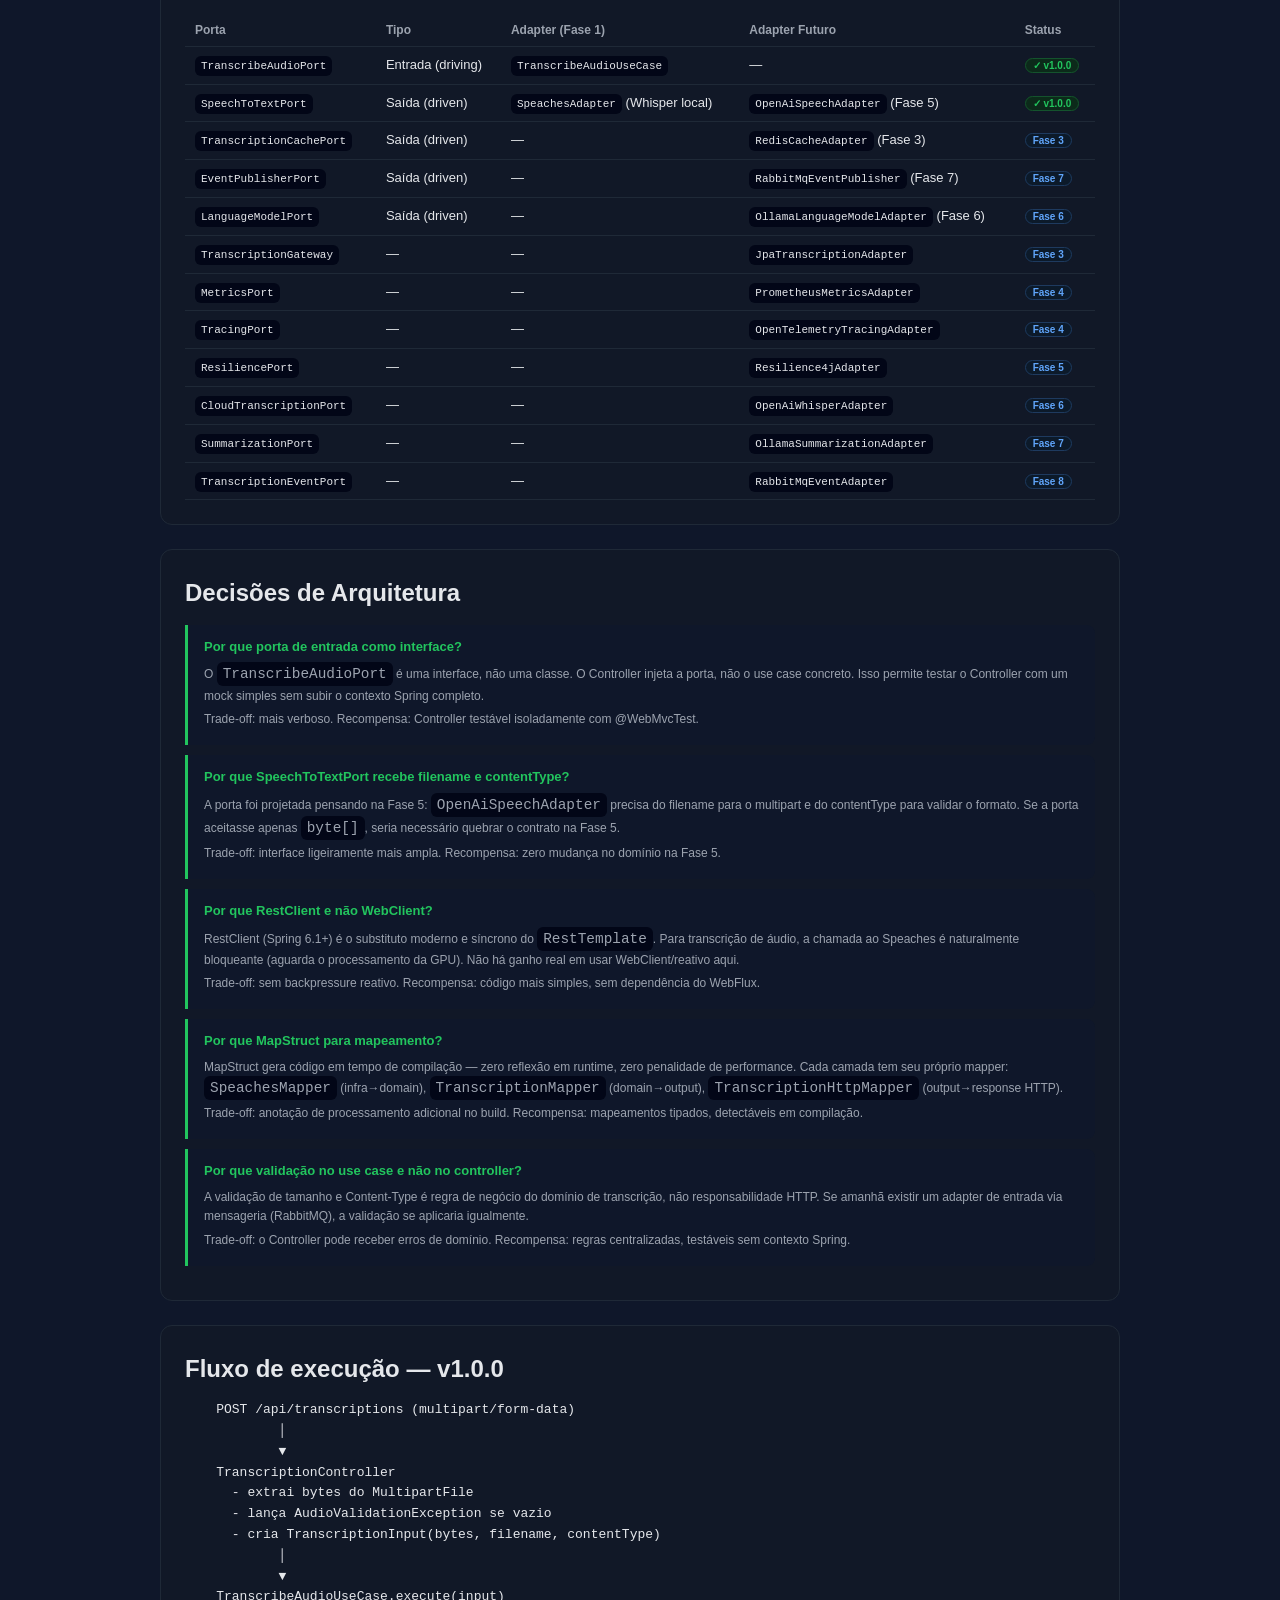
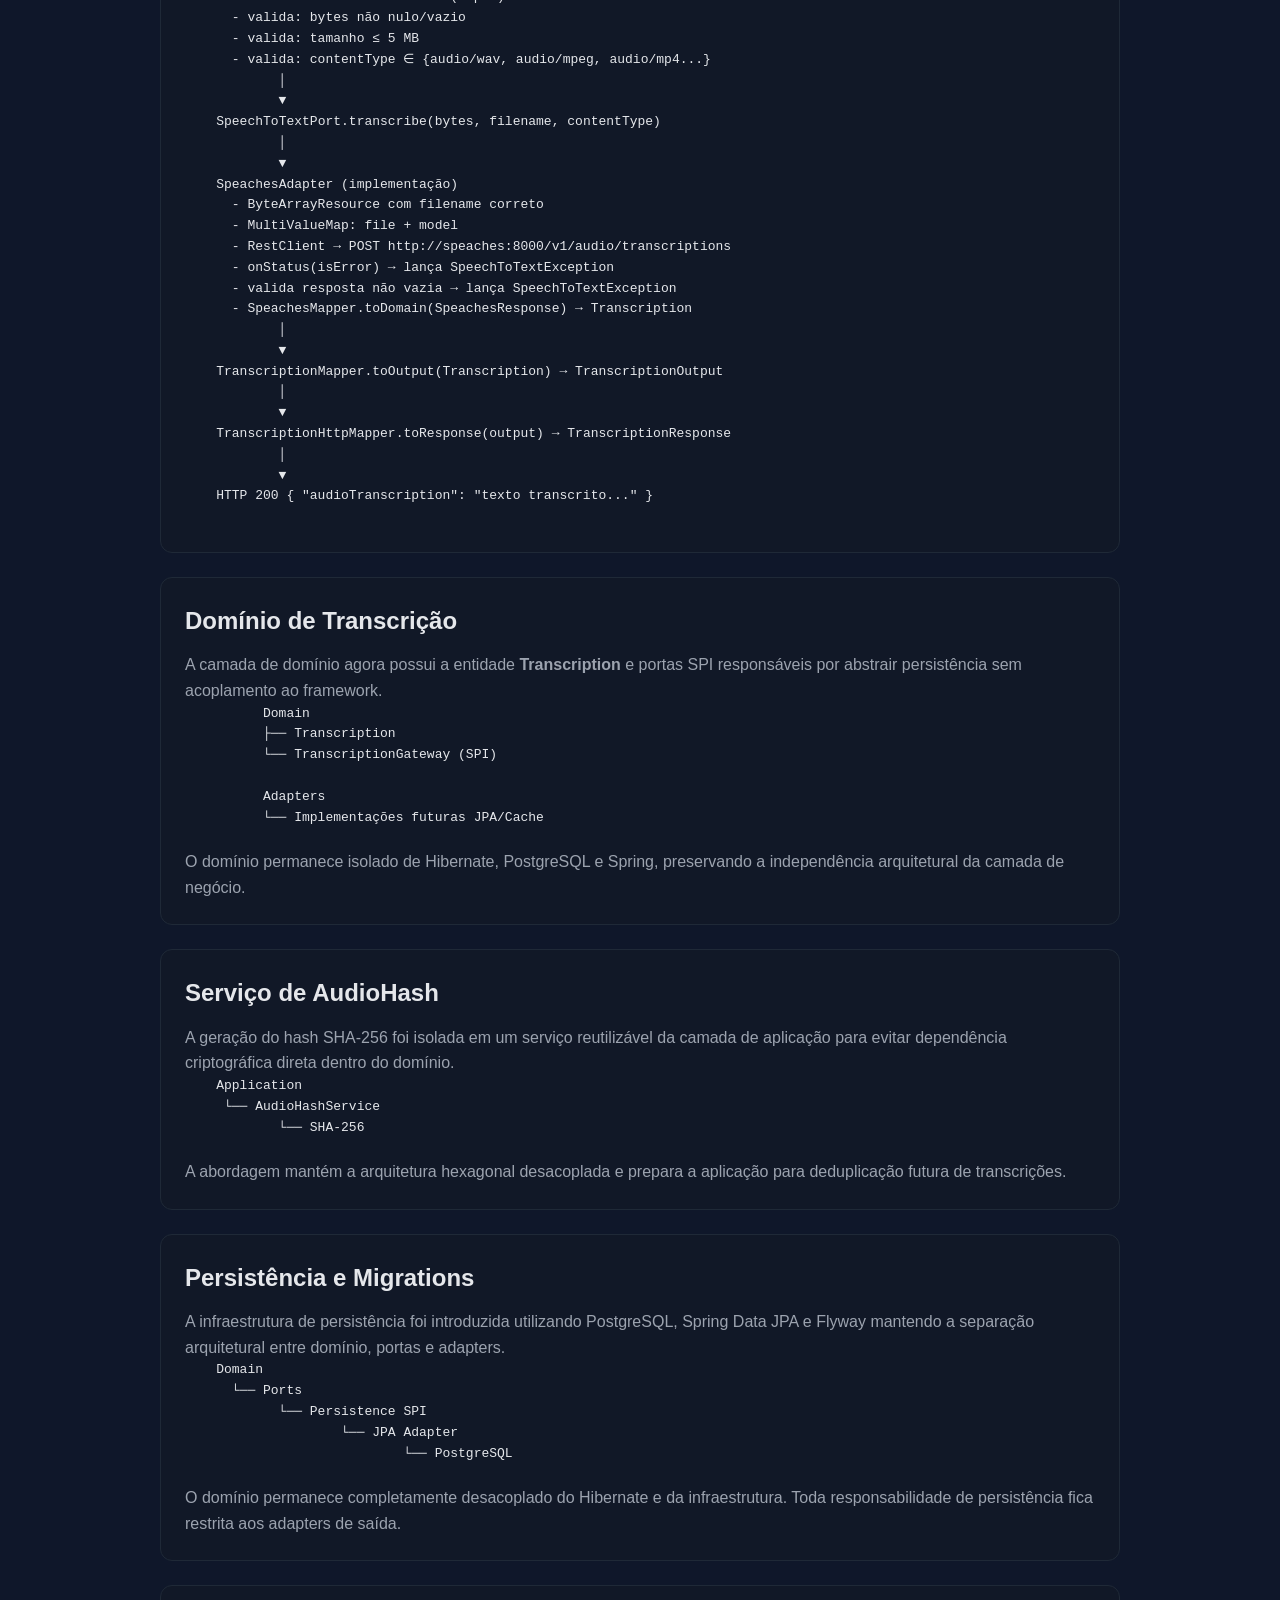
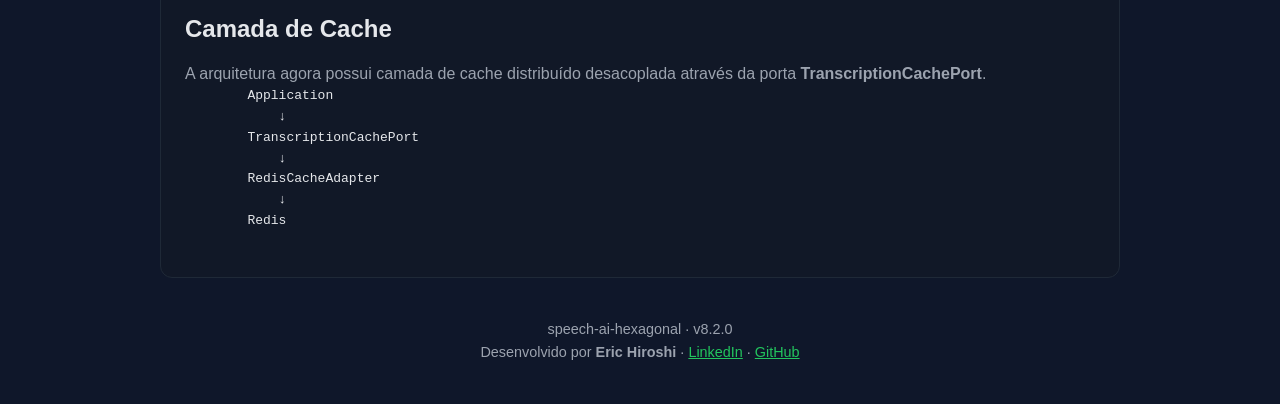
==== commit bf8adfd9: "feat(openai): implementar OpenAiSpeechAdapter com Spring AI Whisper-1 feat(config): adicionar seleçã" ====
--- a/docs/architecture.html
+++ b/docs/architecture.html
@@ -109,7 +109,7 @@
   <div class="container">
     <header>
       <h1>🏗️ Arquitetura</h1>
-      <p class="subtitle">speech-ai-hexagonal · v1.0.0 · Hexagonal (Ports &amp; Adapters)</p>
+      <p class="subtitle">speech-ai-hexagonal · v8.2.0 · Hexagonal (Ports &amp; Adapters)</p>
     </header>
 
     <nav>
@@ -473,10 +473,13 @@
       </div>
     </section>
 
-    <footer>
-      <p>speech-ai-hexagonal · <a href="https://github.com/erichiroshi" style="color:var(--primary)">Eric Hiroshi</a> ·
-        v1.0.0</p>
-    </footer>
+      <footer>
+          <p>speech-ai-hexagonal · v8.2.0</p>
+          <p>Desenvolvido por <strong>Eric Hiroshi</strong> ·
+              <a href="https://www.linkedin.com/in/eric-hiroshi/" style="color:var(--primary)">LinkedIn</a> ·
+              <a href="https://github.com/erichiroshi" style="color:var(--primary)">GitHub</a>
+          </p>
+      </footer>
   </div>
 </body>
 
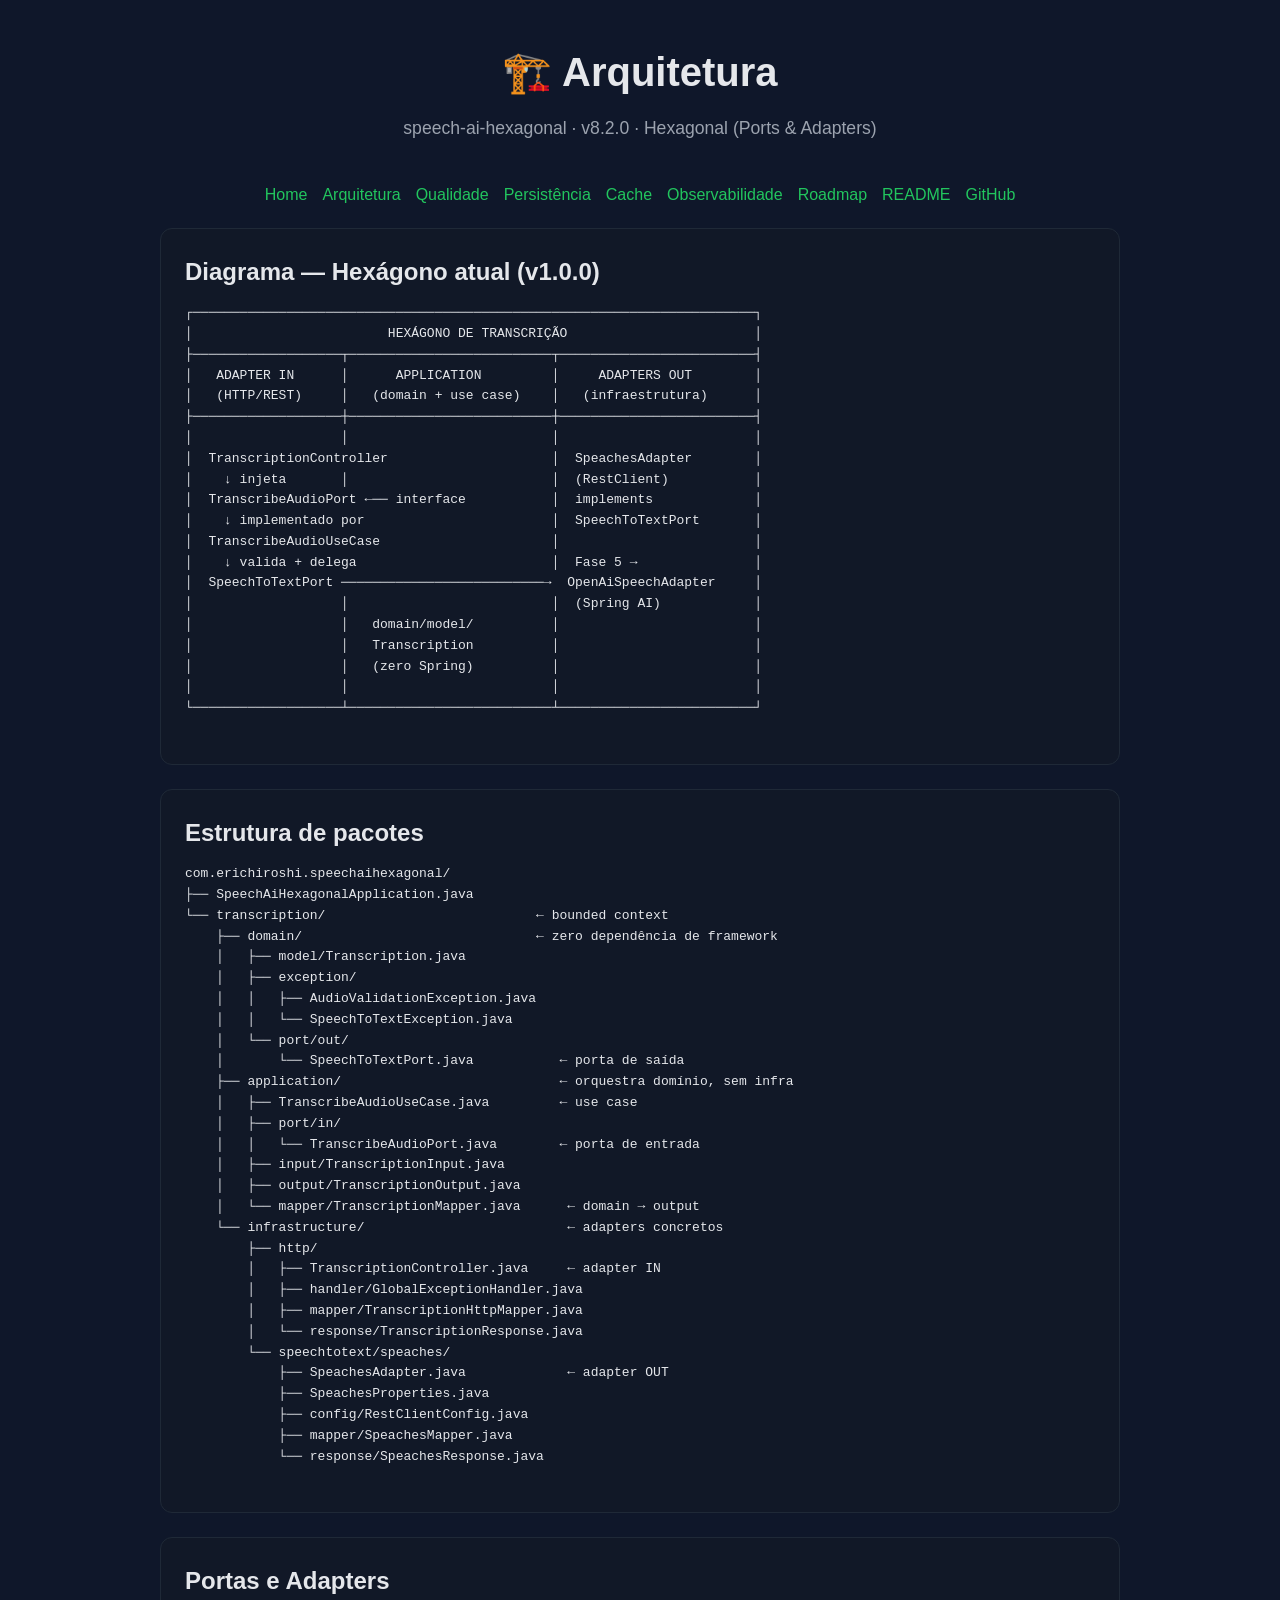
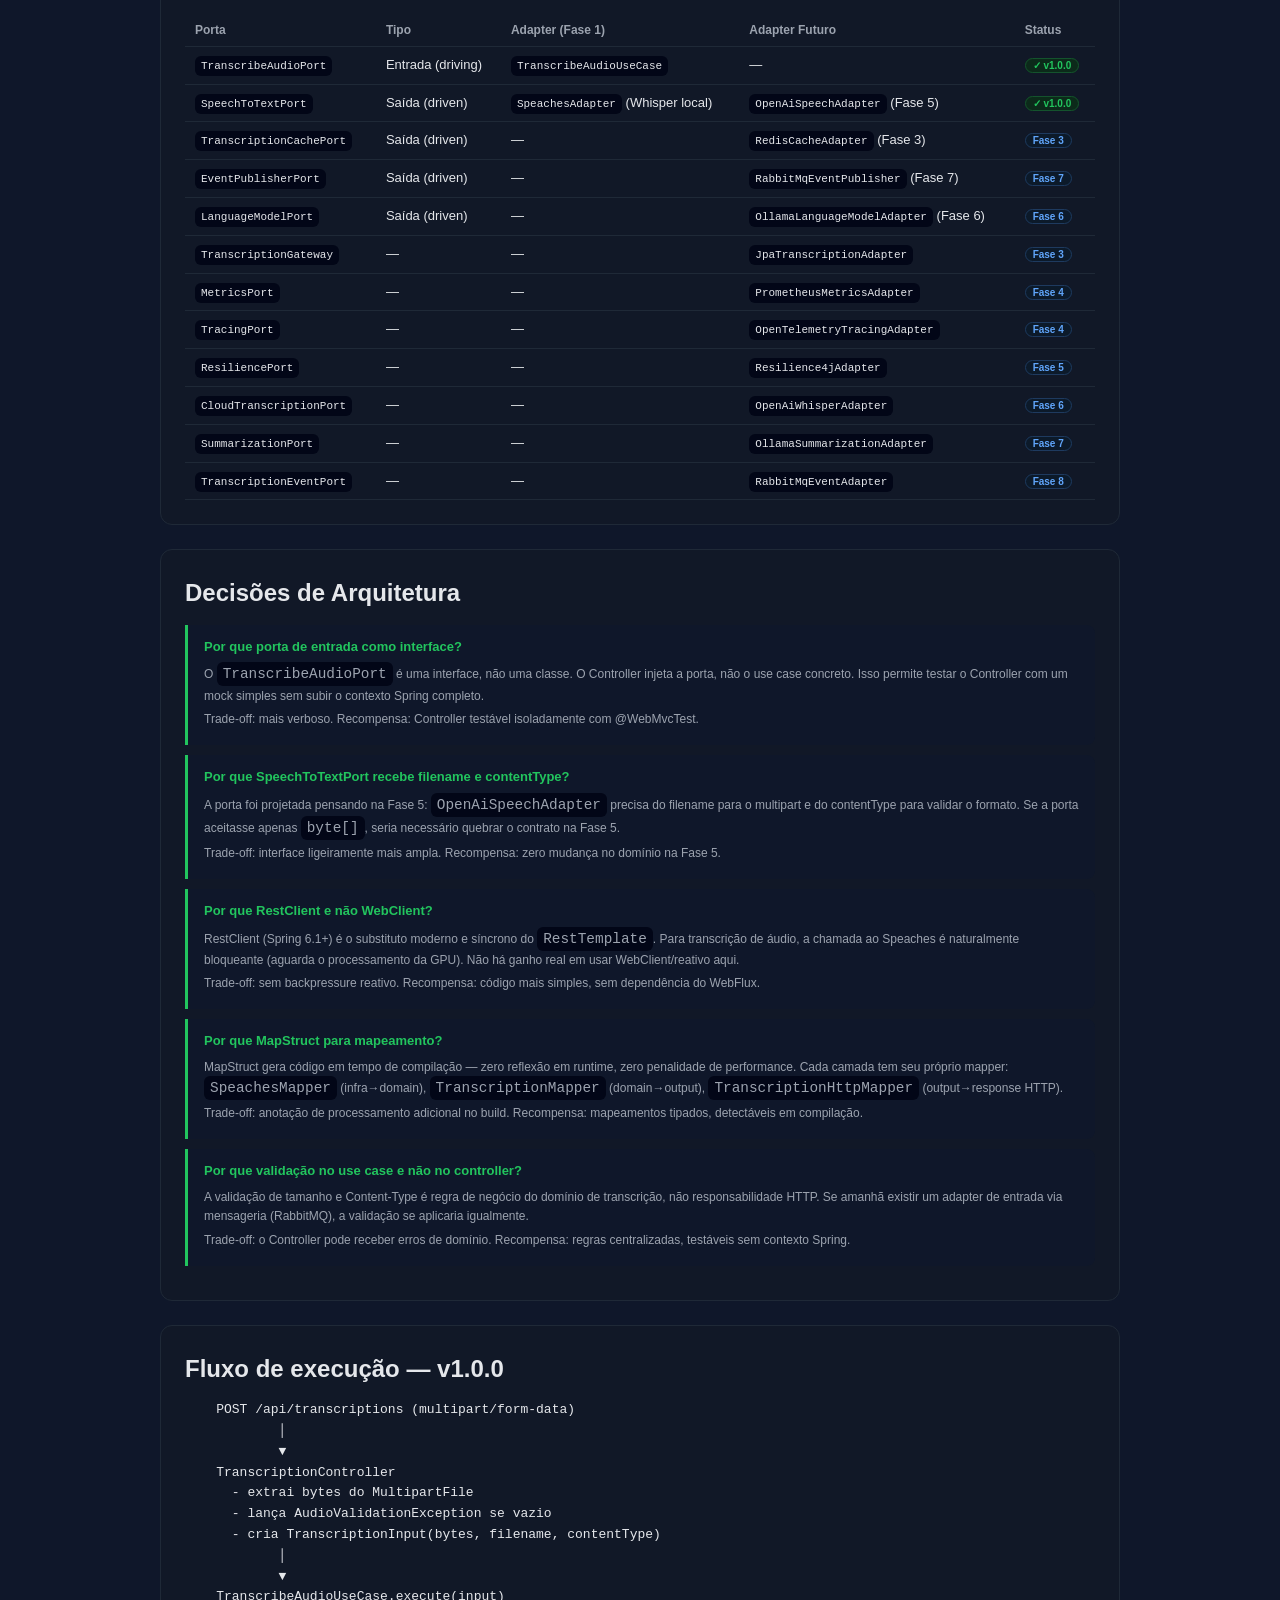
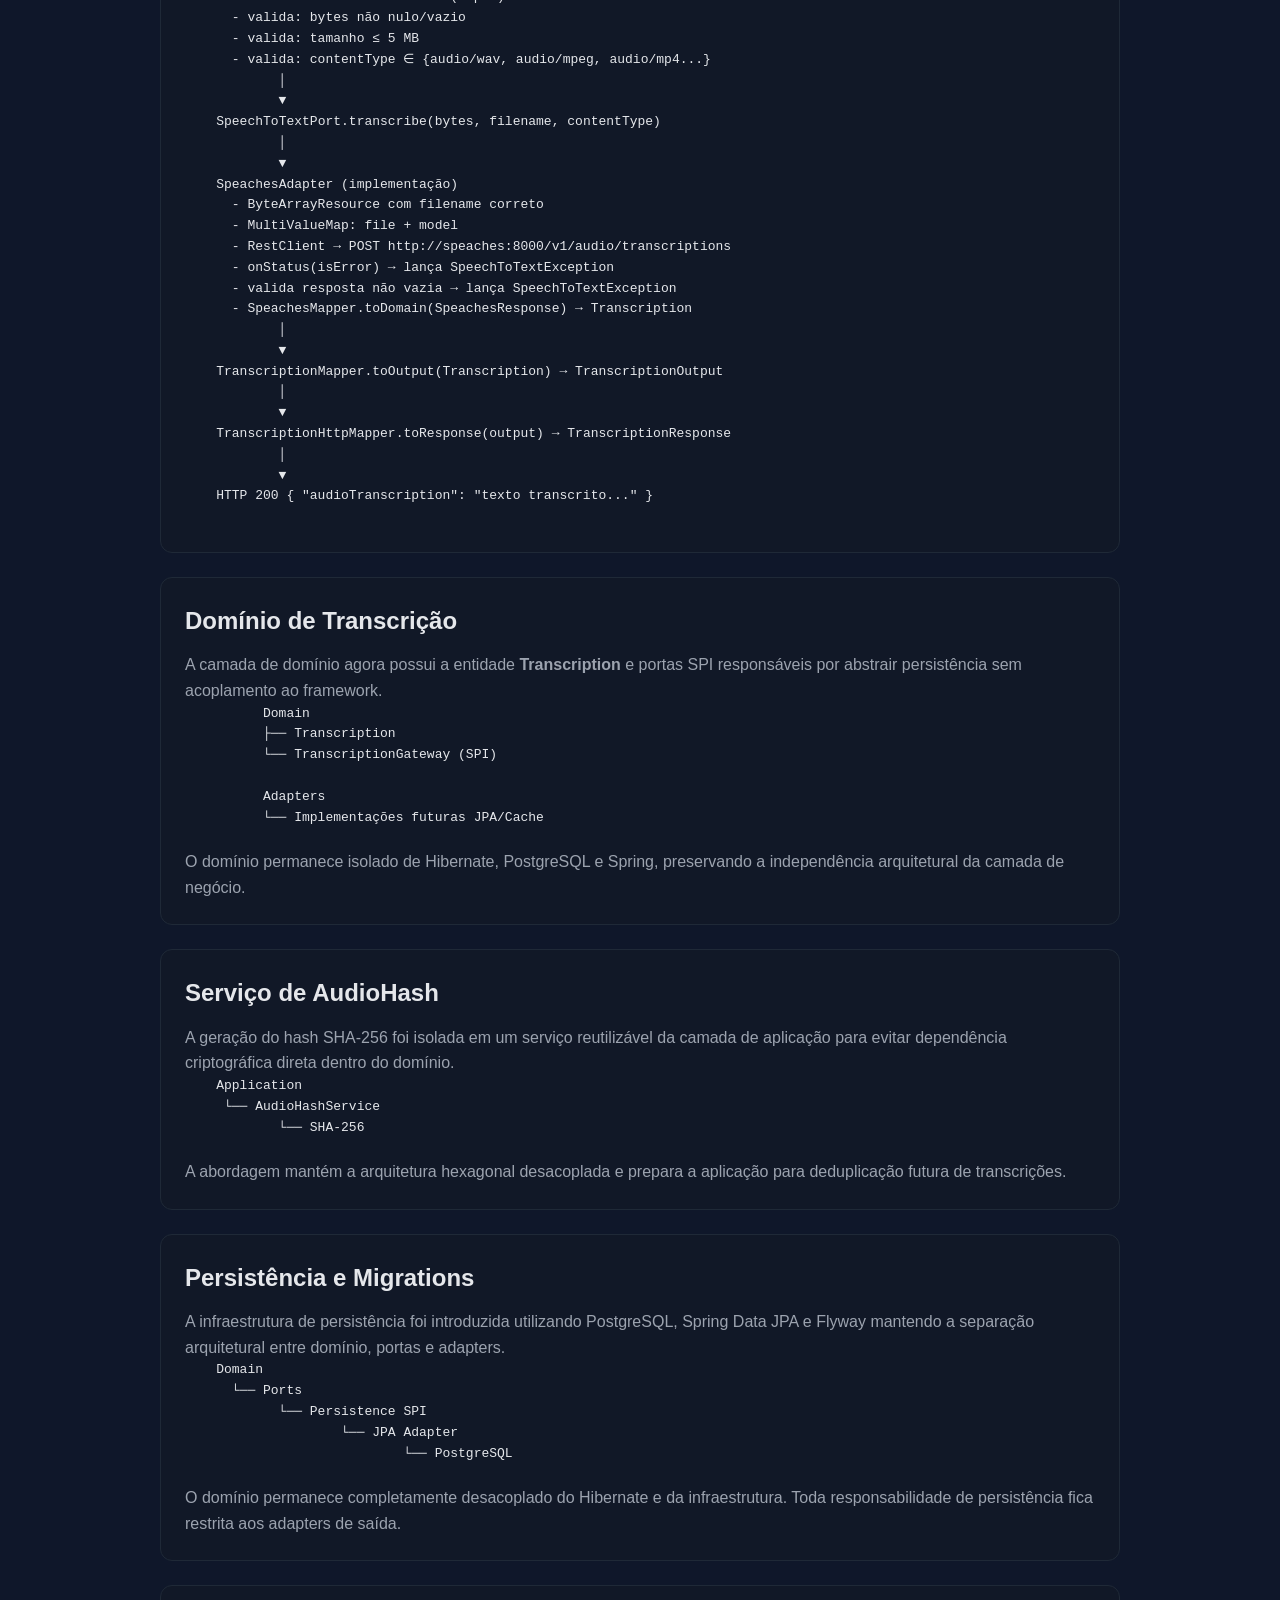
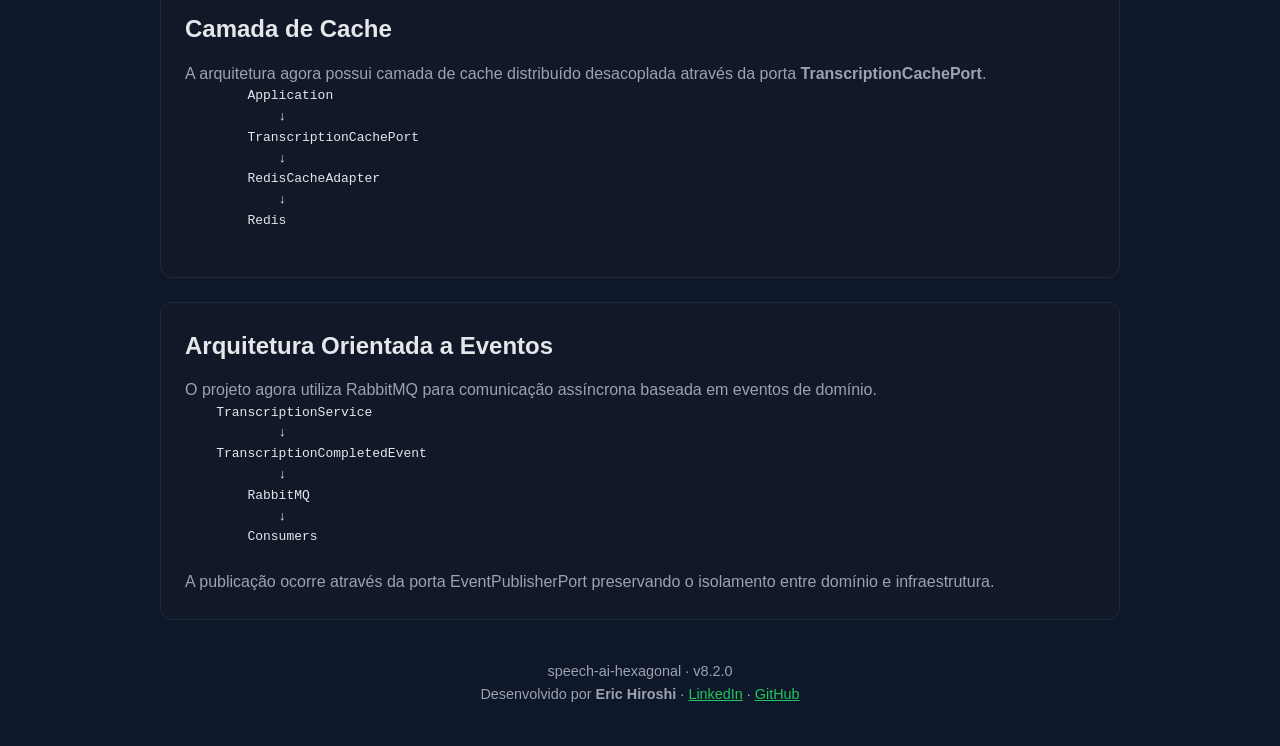
==== commit aa447e92: "feat(events): adicionar publicação de eventos RabbitMQ e infraestrutura de consumo feat(events): cri" ====
--- a/docs/architecture.html
+++ b/docs/architecture.html
@@ -473,6 +473,32 @@
       </div>
     </section>
 
+      <section class="card">
+          <h2>Arquitetura Orientada a Eventos</h2>
+
+          <p>
+              O projeto agora utiliza RabbitMQ para comunicação
+              assíncrona baseada em eventos de domínio.
+          </p>
+
+          <div class="code-block">
+            <pre>
+    TranscriptionService
+            ↓
+    TranscriptionCompletedEvent
+            ↓
+        RabbitMQ
+            ↓
+        Consumers
+            </pre>
+          </div>
+          <p>
+              A publicação ocorre através da porta
+              EventPublisherPort preservando o isolamento
+              entre domínio e infraestrutura.
+          </p>
+      </section>
+
       <footer>
           <p>speech-ai-hexagonal · v8.2.0</p>
           <p>Desenvolvido por <strong>Eric Hiroshi</strong> ·
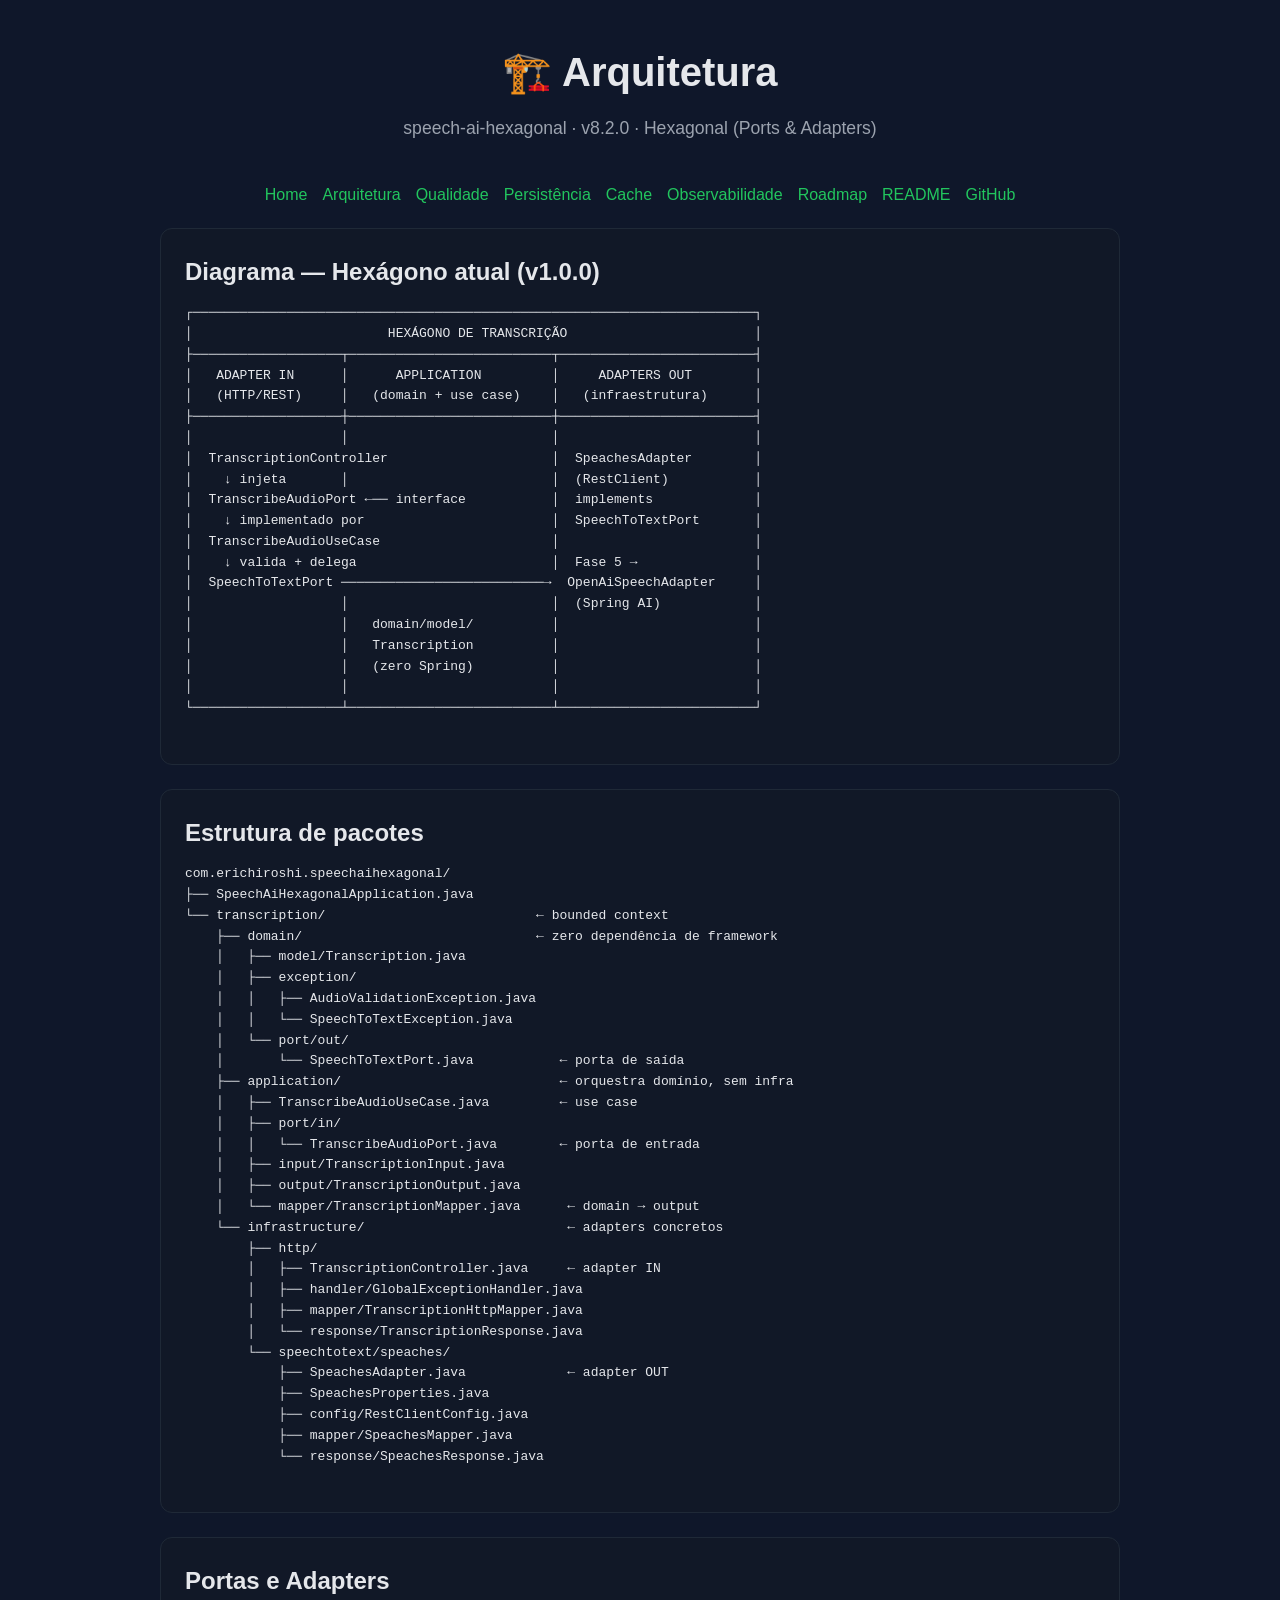
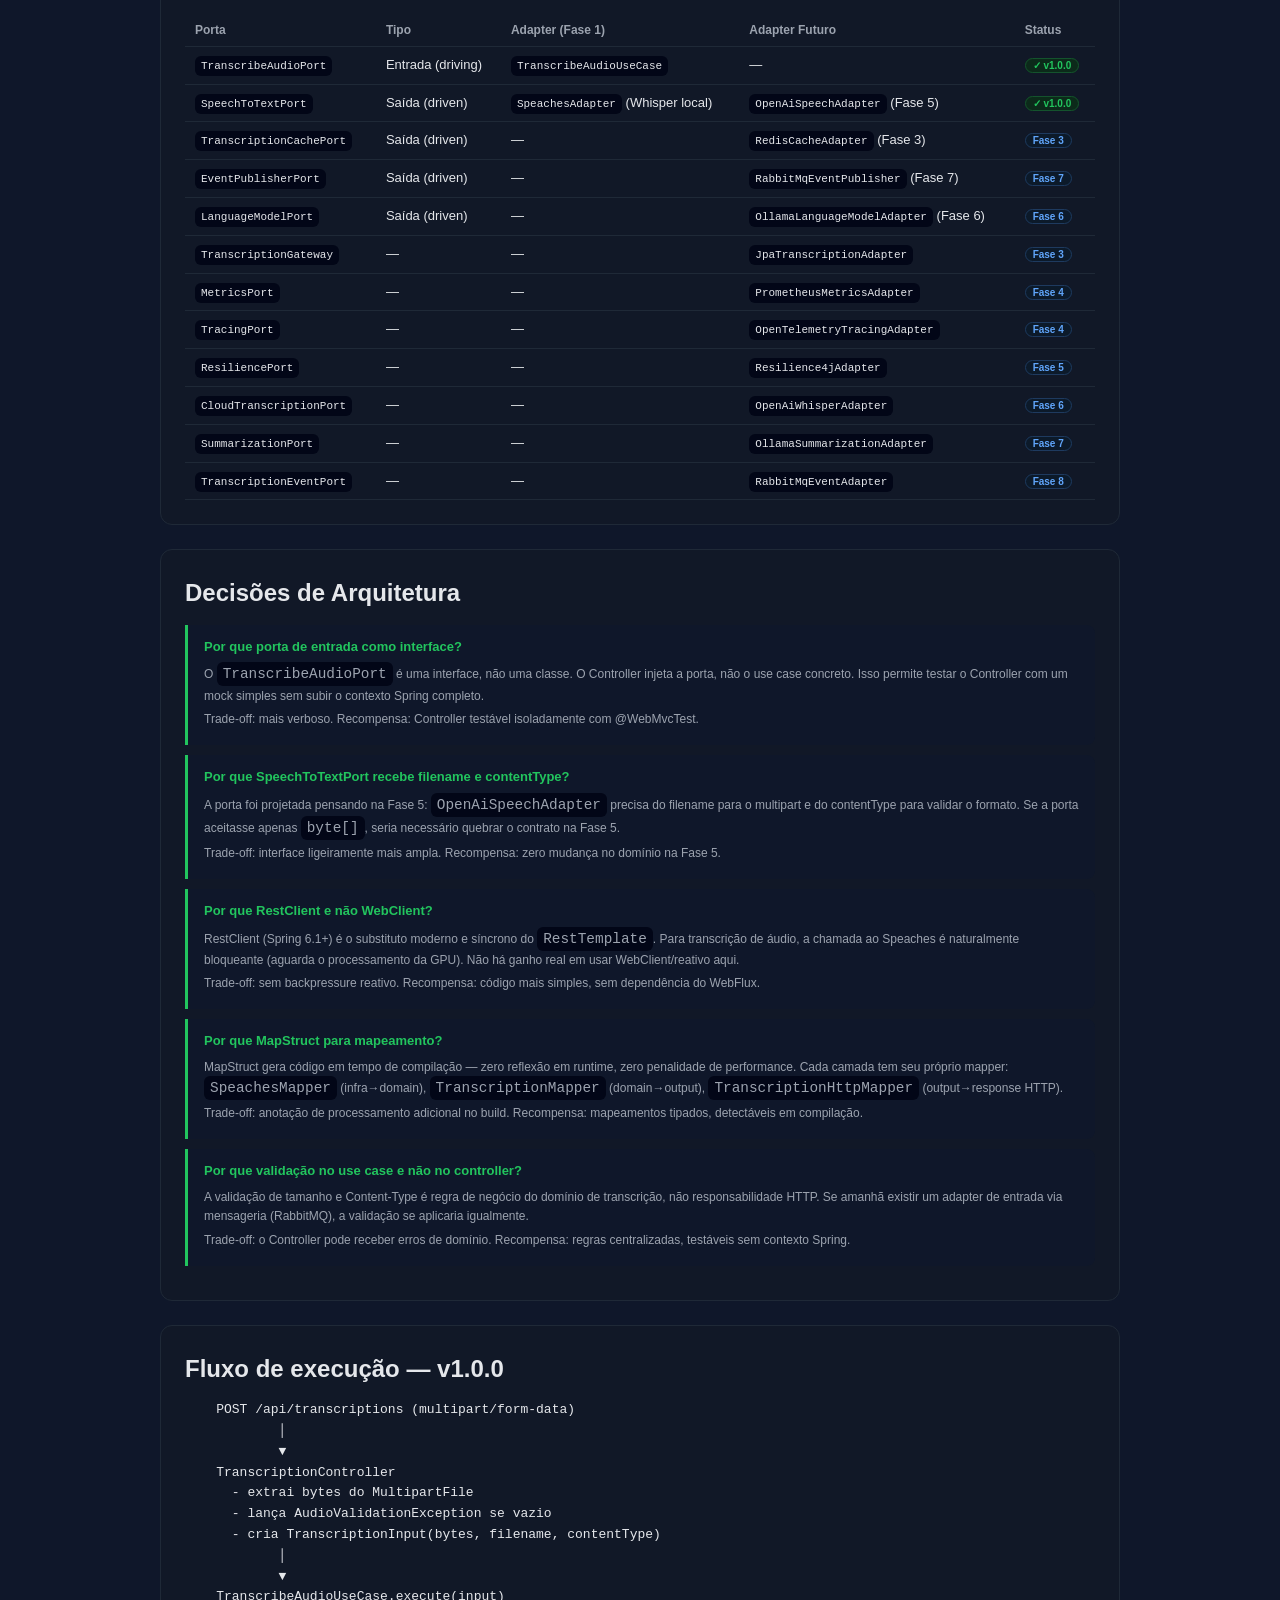
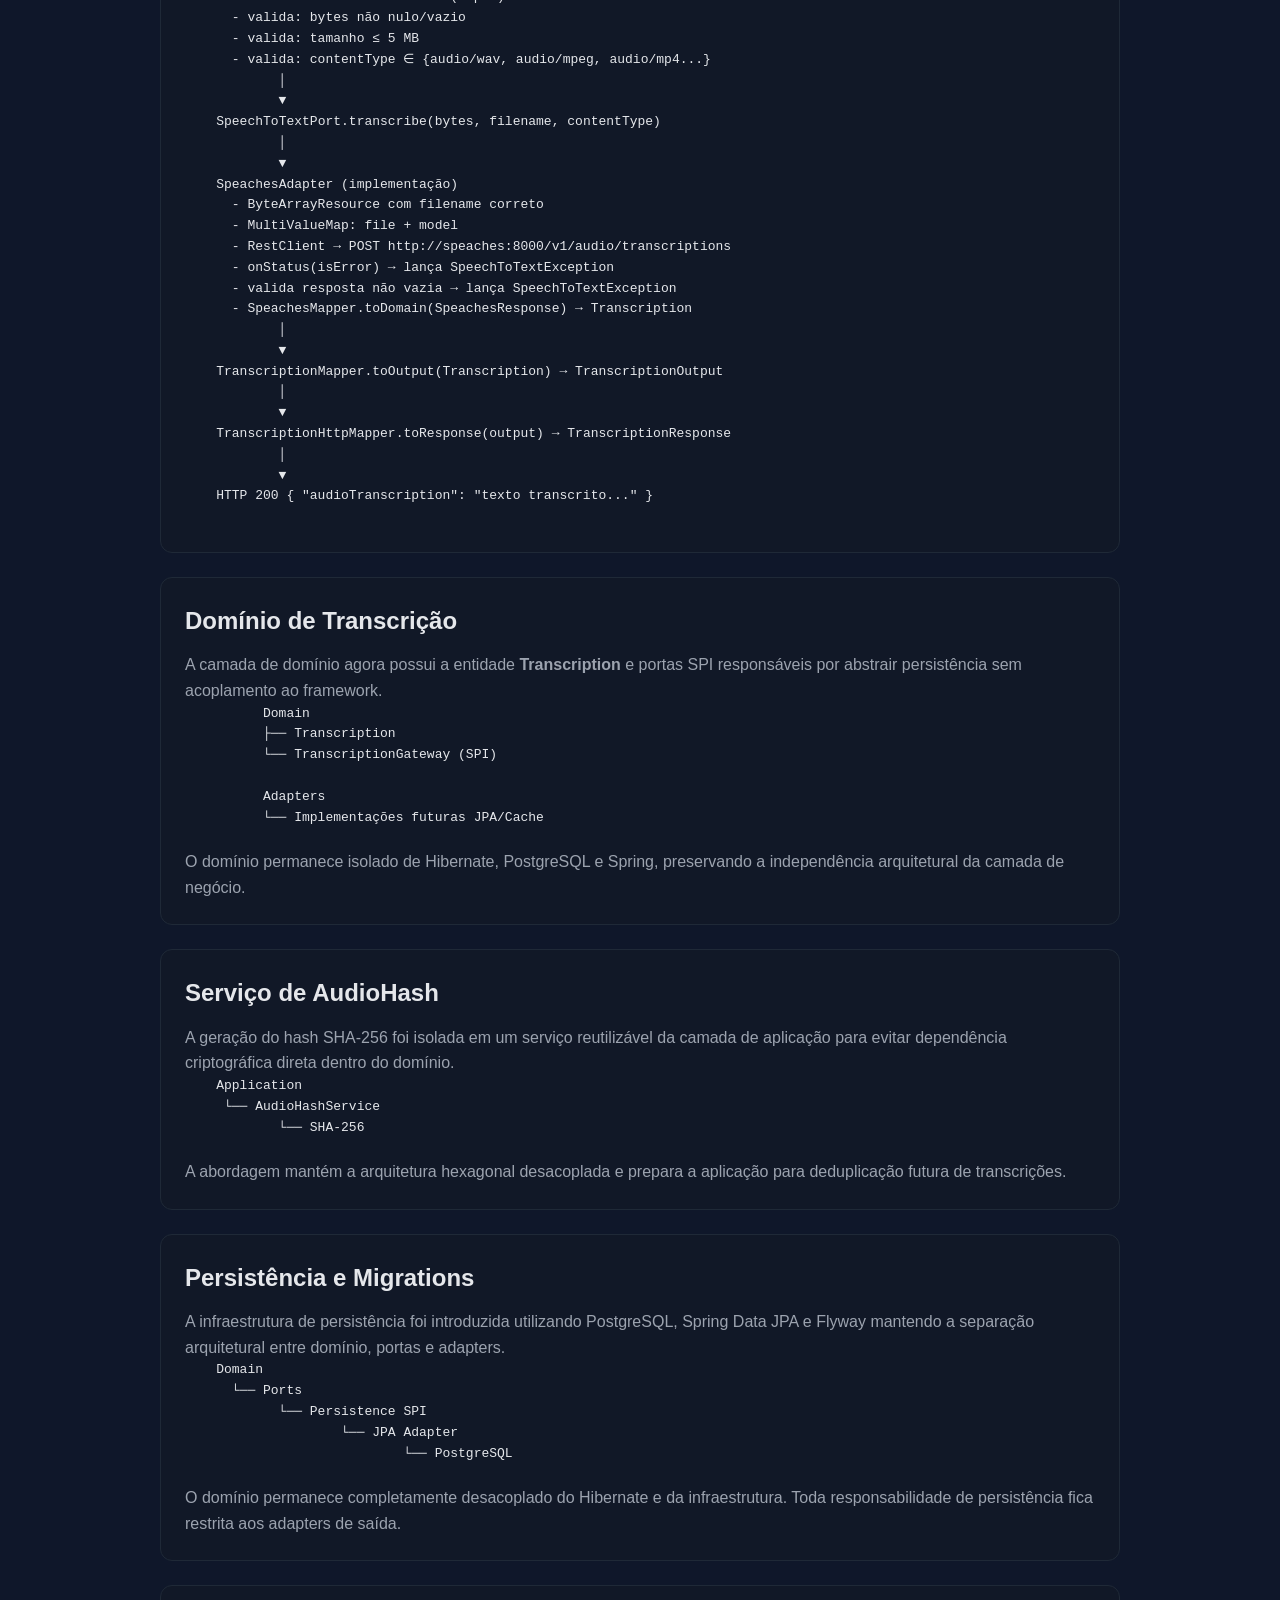
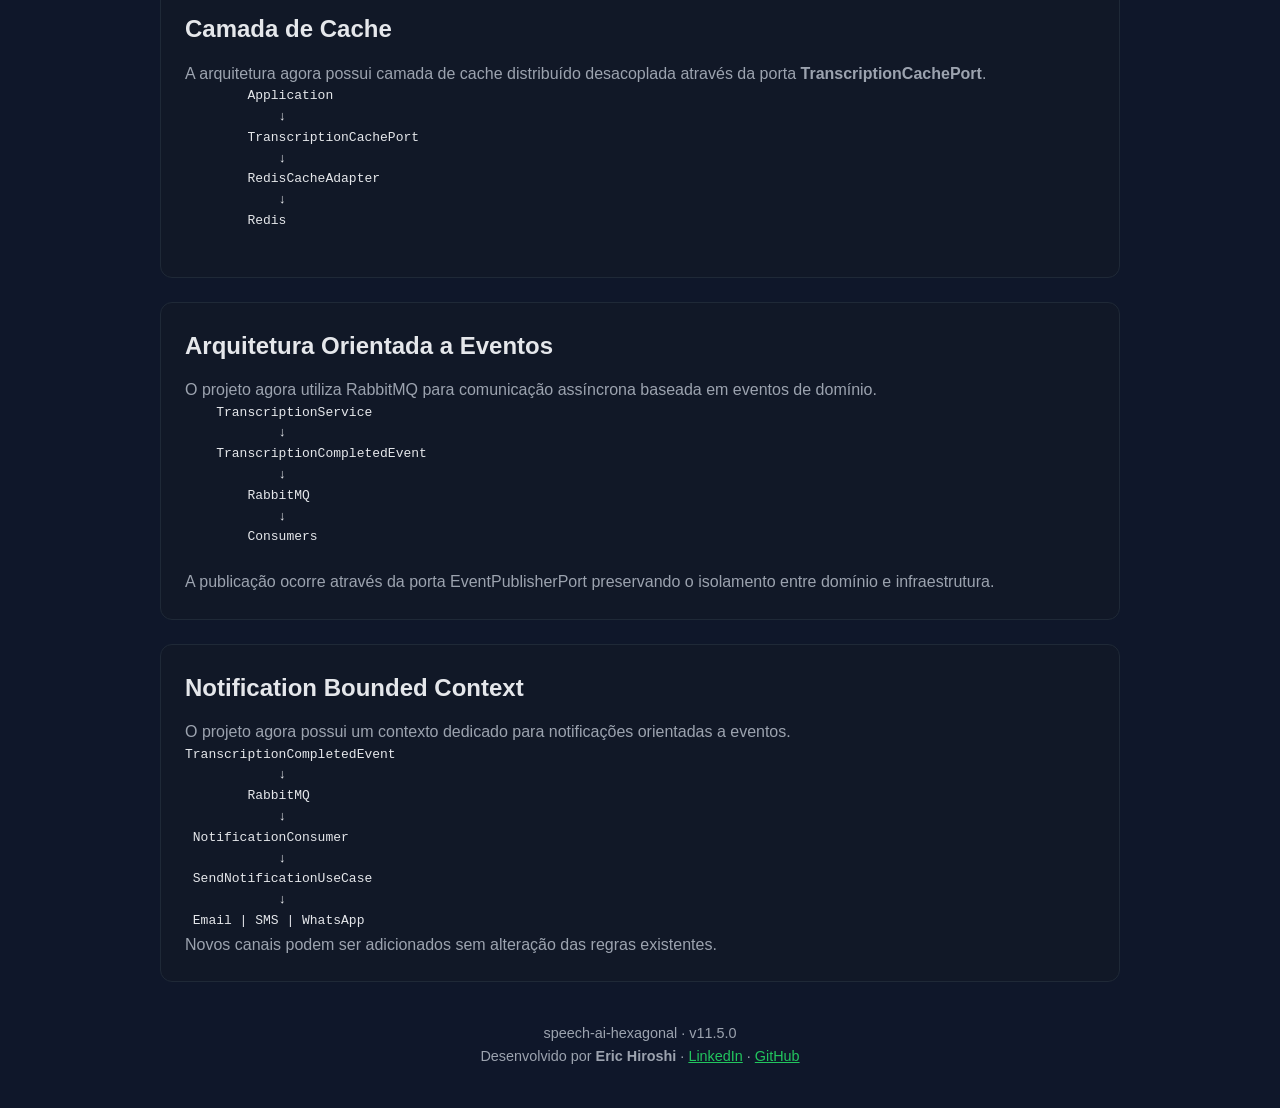
==== commit ecc9534c: "feat(notification): adicionar bounded context de notificações multicanal orientado a eventos feat(no" ====
--- a/docs/architecture.html
+++ b/docs/architecture.html
@@ -499,8 +499,34 @@
           </p>
       </section>
 
+      <section class="card">
+          <h2>Notification Bounded Context</h2>
+
+          <p>
+              O projeto agora possui um contexto dedicado para
+              notificações orientadas a eventos.
+          </p>
+
+          <pre>
+TranscriptionCompletedEvent
+            ↓
+        RabbitMQ
+            ↓
+ NotificationConsumer
+            ↓
+ SendNotificationUseCase
+            ↓
+ Email | SMS | WhatsApp
+</pre>
+
+          <p>
+              Novos canais podem ser adicionados sem alteração
+              das regras existentes.
+          </p>
+      </section>
+
       <footer>
-          <p>speech-ai-hexagonal · v8.2.0</p>
+          <p>speech-ai-hexagonal · v11.5.0</p>
           <p>Desenvolvido por <strong>Eric Hiroshi</strong> ·
               <a href="https://www.linkedin.com/in/eric-hiroshi/" style="color:var(--primary)">LinkedIn</a> ·
               <a href="https://github.com/erichiroshi" style="color:var(--primary)">GitHub</a>
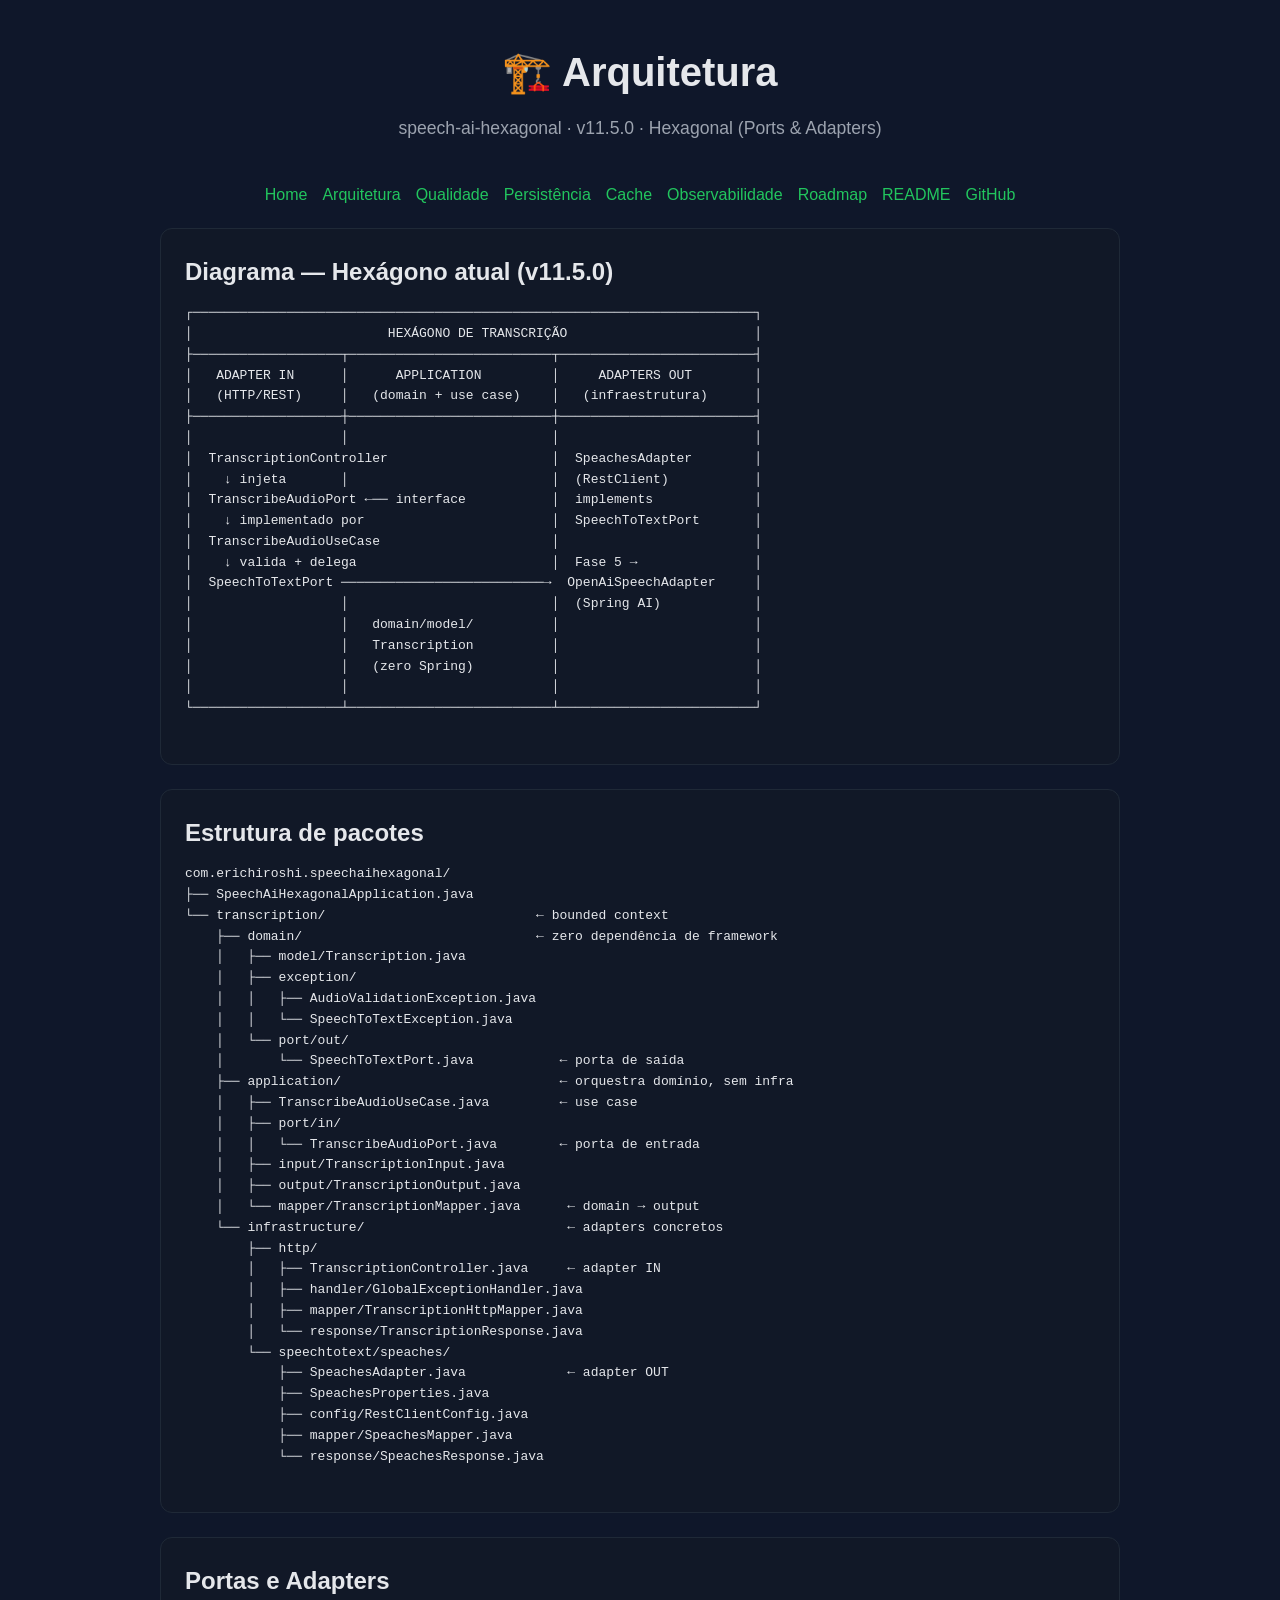
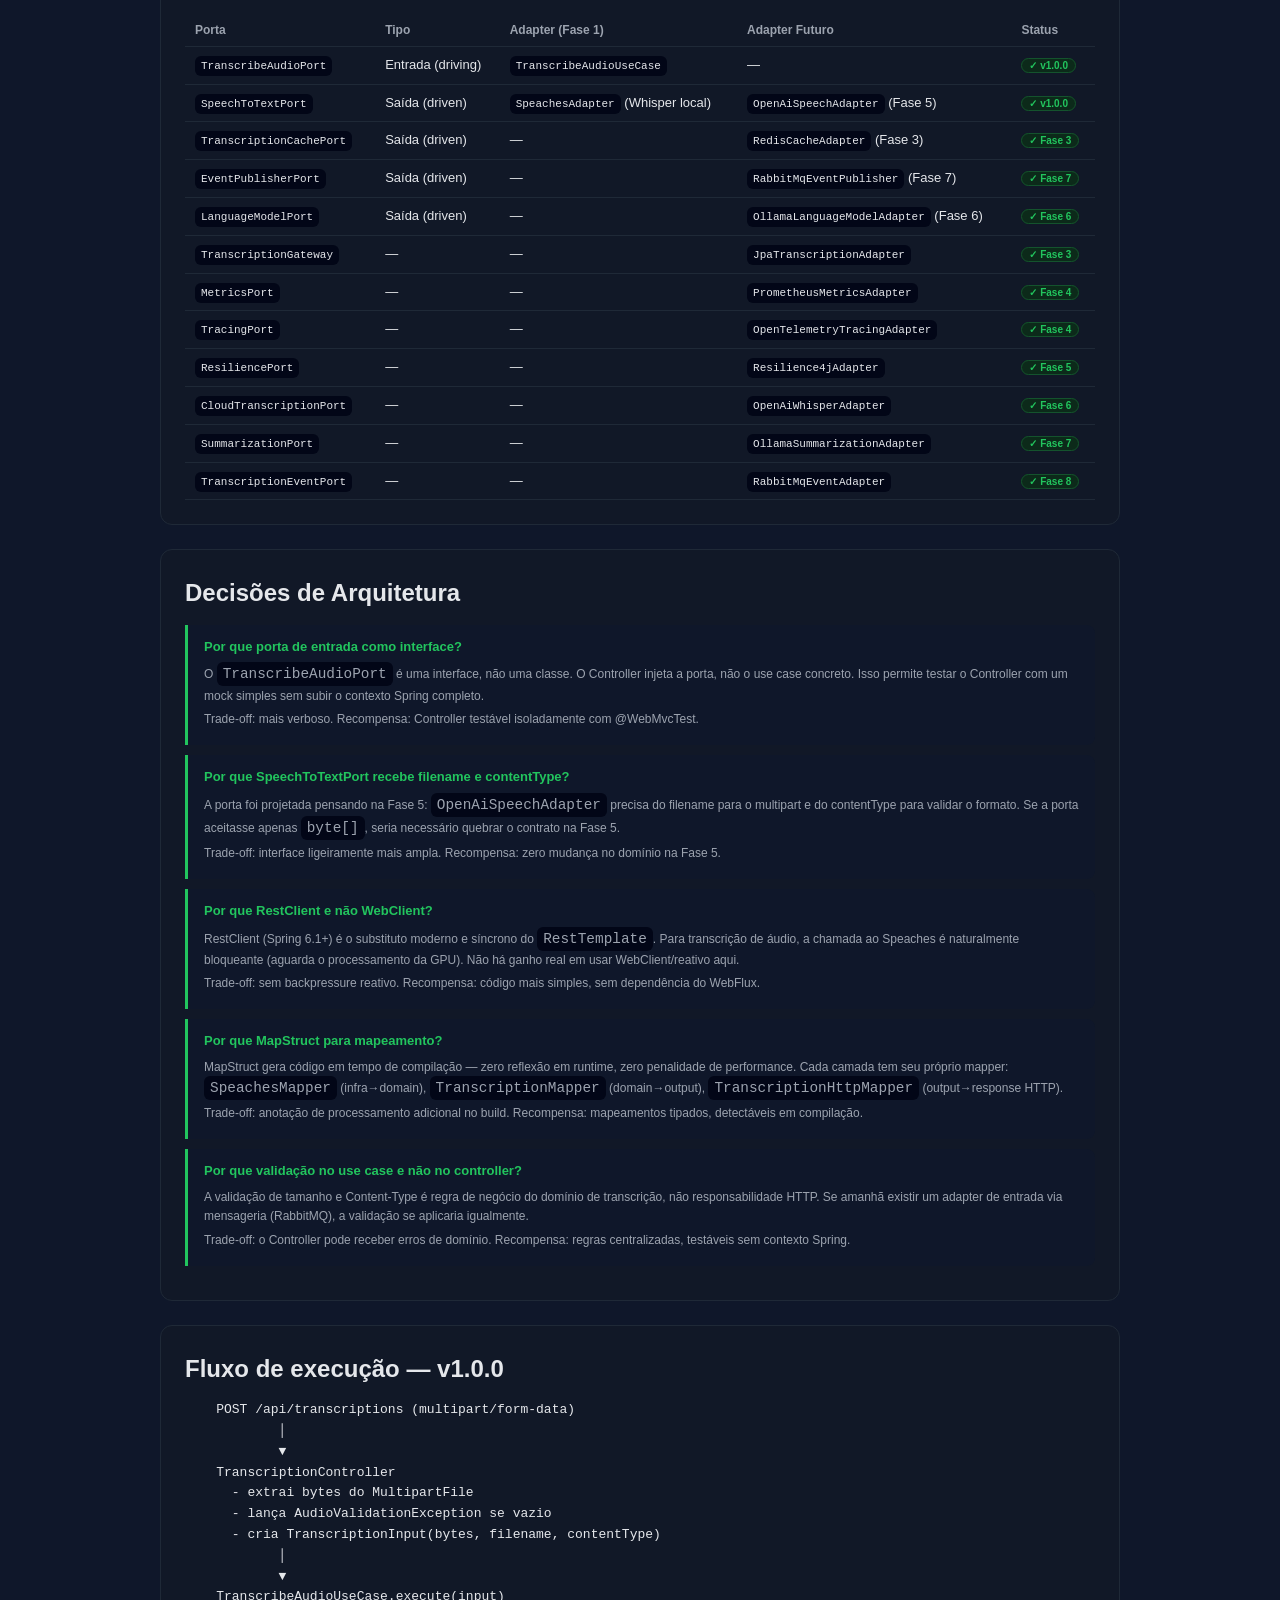
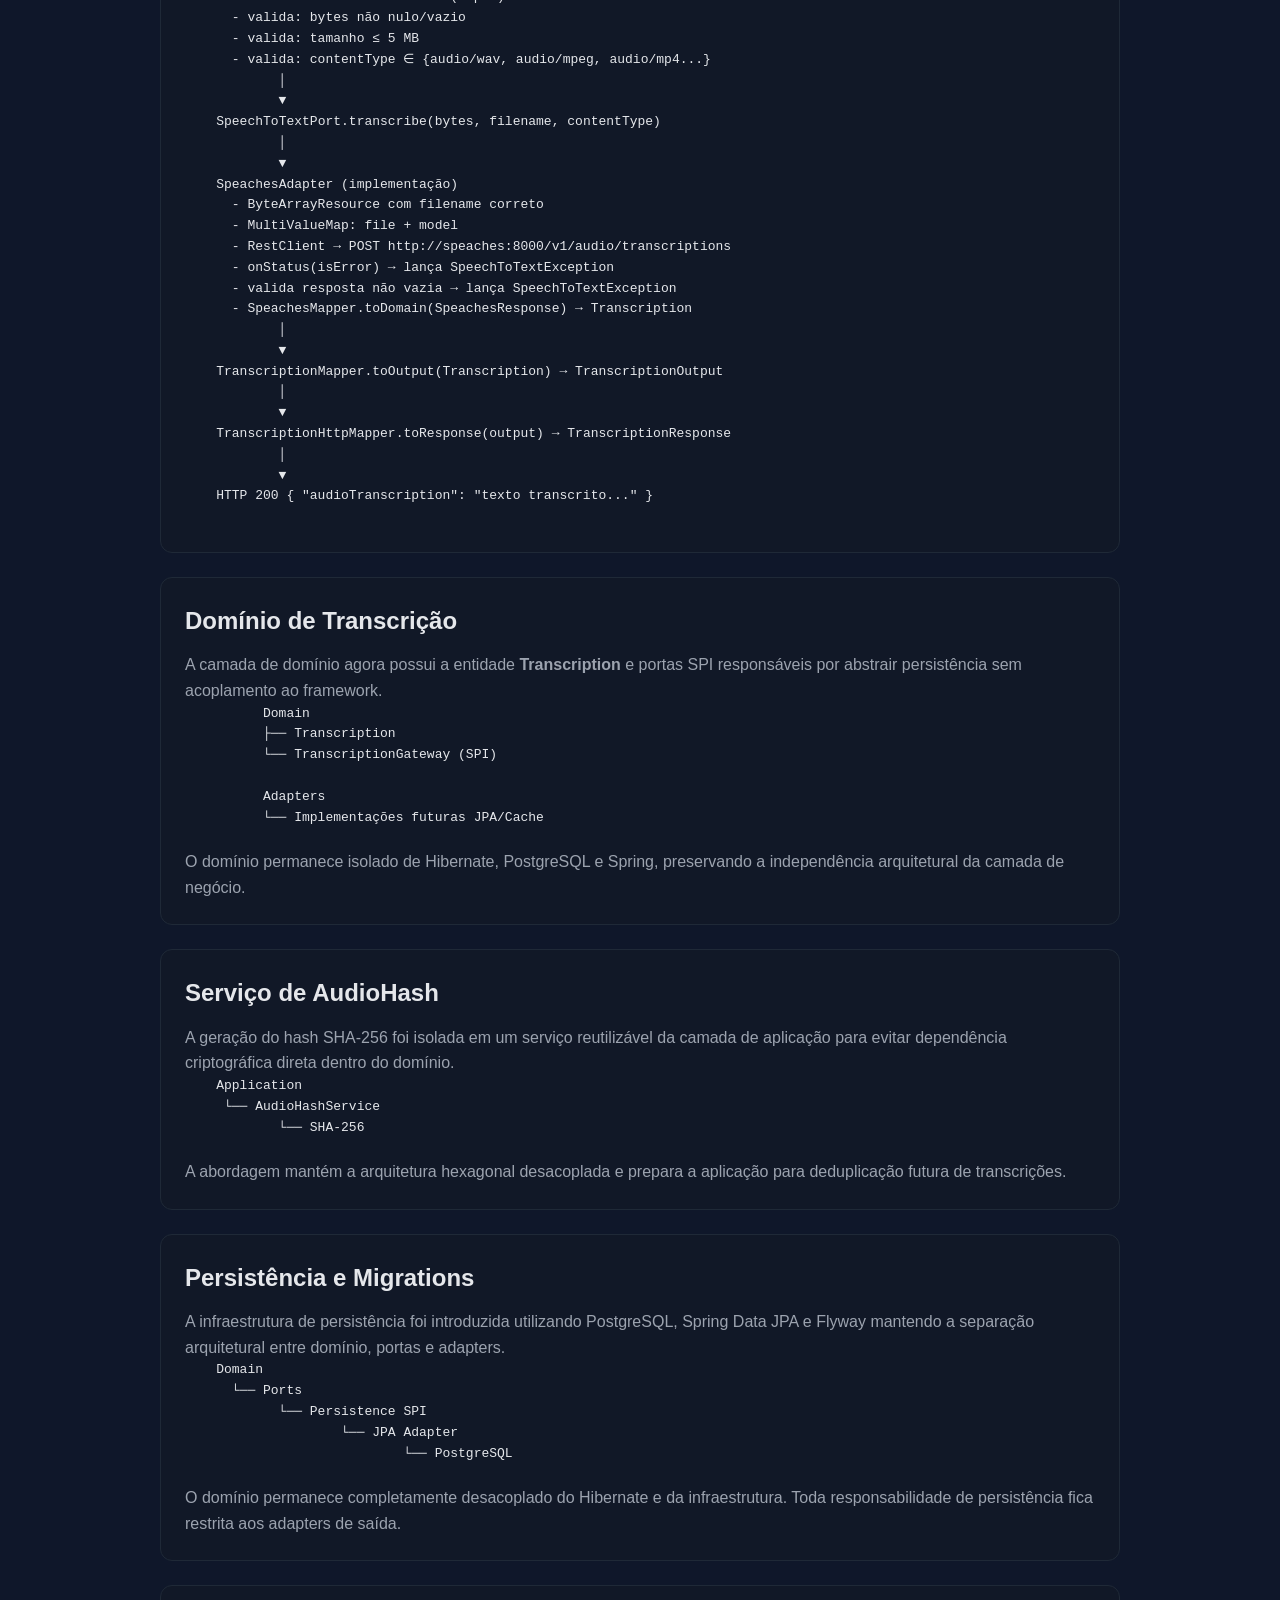
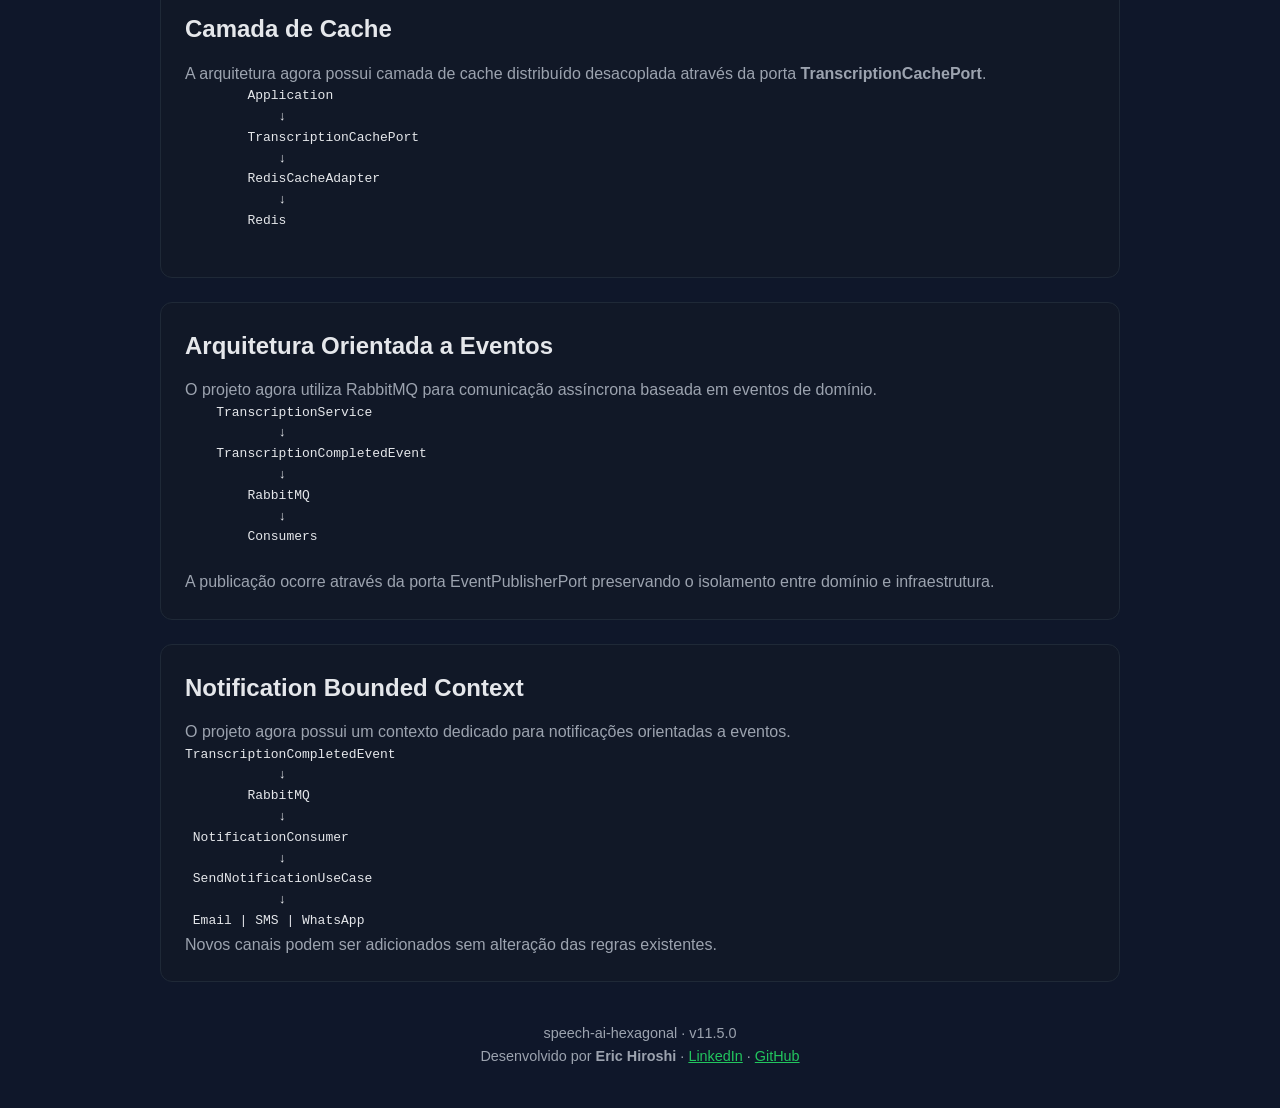
==== commit 5630669c: "refactor(project): consolidar ajustes de arquitetura, testes e documentação refactor(architecture): " ====
--- a/docs/architecture.html
+++ b/docs/architecture.html
@@ -109,7 +109,7 @@
   <div class="container">
     <header>
       <h1>🏗️ Arquitetura</h1>
-      <p class="subtitle">speech-ai-hexagonal · v8.2.0 · Hexagonal (Ports &amp; Adapters)</p>
+      <p class="subtitle">speech-ai-hexagonal · v11.5.0 · Hexagonal (Ports &amp; Adapters)</p>
     </header>
 
     <nav>
@@ -125,7 +125,7 @@
     </nav>
 
     <section class="card">
-      <h2>Diagrama — Hexágono atual (v1.0.0)</h2>
+      <h2>Diagrama — Hexágono atual (v11.5.0)</h2>
       <pre>
 ┌────────────────────────────────────────────────────────────────────────┐
 │                         HEXÁGONO DE TRANSCRIÇÃO                        │
@@ -217,28 +217,28 @@
             <td>Saída (driven)</td>
             <td>—</td>
             <td><code>RedisCacheAdapter</code> (Fase 3)</td>
-            <td><span class="badge-plan">Fase 3</span></td>
+            <td><span class="badge-done">✓ Fase 3</span></td>
           </tr>
           <tr>
             <td><code>EventPublisherPort</code></td>
             <td>Saída (driven)</td>
             <td>—</td>
             <td><code>RabbitMqEventPublisher</code> (Fase 7)</td>
-            <td><span class="badge-plan">Fase 7</span></td>
+            <td><span class="badge-done">✓ Fase 7</span></td>
           </tr>
           <tr>
             <td><code>LanguageModelPort</code></td>
             <td>Saída (driven)</td>
             <td>—</td>
             <td><code>OllamaLanguageModelAdapter</code> (Fase 6)</td>
-            <td><span class="badge-plan">Fase 6</span></td>
+            <td><span class="badge-done">✓ Fase 6</span></td>
           </tr>
           <tr>
             <td><code>TranscriptionGateway</code></td>
             <td>—</td>
             <td>—</td>
             <td><code>JpaTranscriptionAdapter</code></td>
-            <td><span class="badge-plan">Fase 3</span></td>
+            <td><span class="badge-done">✓ Fase 3</span></td>
           </tr>
 
           <tr>
@@ -246,7 +246,7 @@
             <td>—</td>
             <td>—</td>
             <td><code>PrometheusMetricsAdapter</code></td>
-            <td><span class="badge-plan">Fase 4</span></td>
+            <td><span class="badge-done">✓ Fase 4</span></td>
           </tr>
 
           <tr>
@@ -254,7 +254,7 @@
             <td>—</td>
             <td>—</td>
             <td><code>OpenTelemetryTracingAdapter</code></td>
-            <td><span class="badge-plan">Fase 4</span></td>
+            <td><span class="badge-done">✓ Fase 4</span></td>
           </tr>
 
           <tr>
@@ -262,7 +262,7 @@
             <td>—</td>
             <td>—</td>
             <td><code>Resilience4jAdapter</code></td>
-            <td><span class="badge-plan">Fase 5</span></td>
+            <td><span class="badge-done">✓ Fase 5</span></td>
           </tr>
 
           <tr>
@@ -270,7 +270,7 @@
             <td>—</td>
             <td>—</td>
             <td><code>OpenAiWhisperAdapter</code></td>
-            <td><span class="badge-plan">Fase 6</span></td>
+            <td><span class="badge-done">✓ Fase 6</span></td>
           </tr>
 
           <tr>
@@ -278,7 +278,7 @@
             <td>—</td>
             <td>—</td>
             <td><code>OllamaSummarizationAdapter</code></td>
-            <td><span class="badge-plan">Fase 7</span></td>
+            <td><span class="badge-done">✓ Fase 7</span></td>
           </tr>
 
           <tr>
@@ -286,7 +286,7 @@
             <td>—</td>
             <td>—</td>
             <td><code>RabbitMqEventAdapter</code></td>
-            <td><span class="badge-plan">Fase 8</span></td>
+            <td><span class="badge-done">✓ Fase 8</span></td>
           </tr>
         </tbody>
       </table>
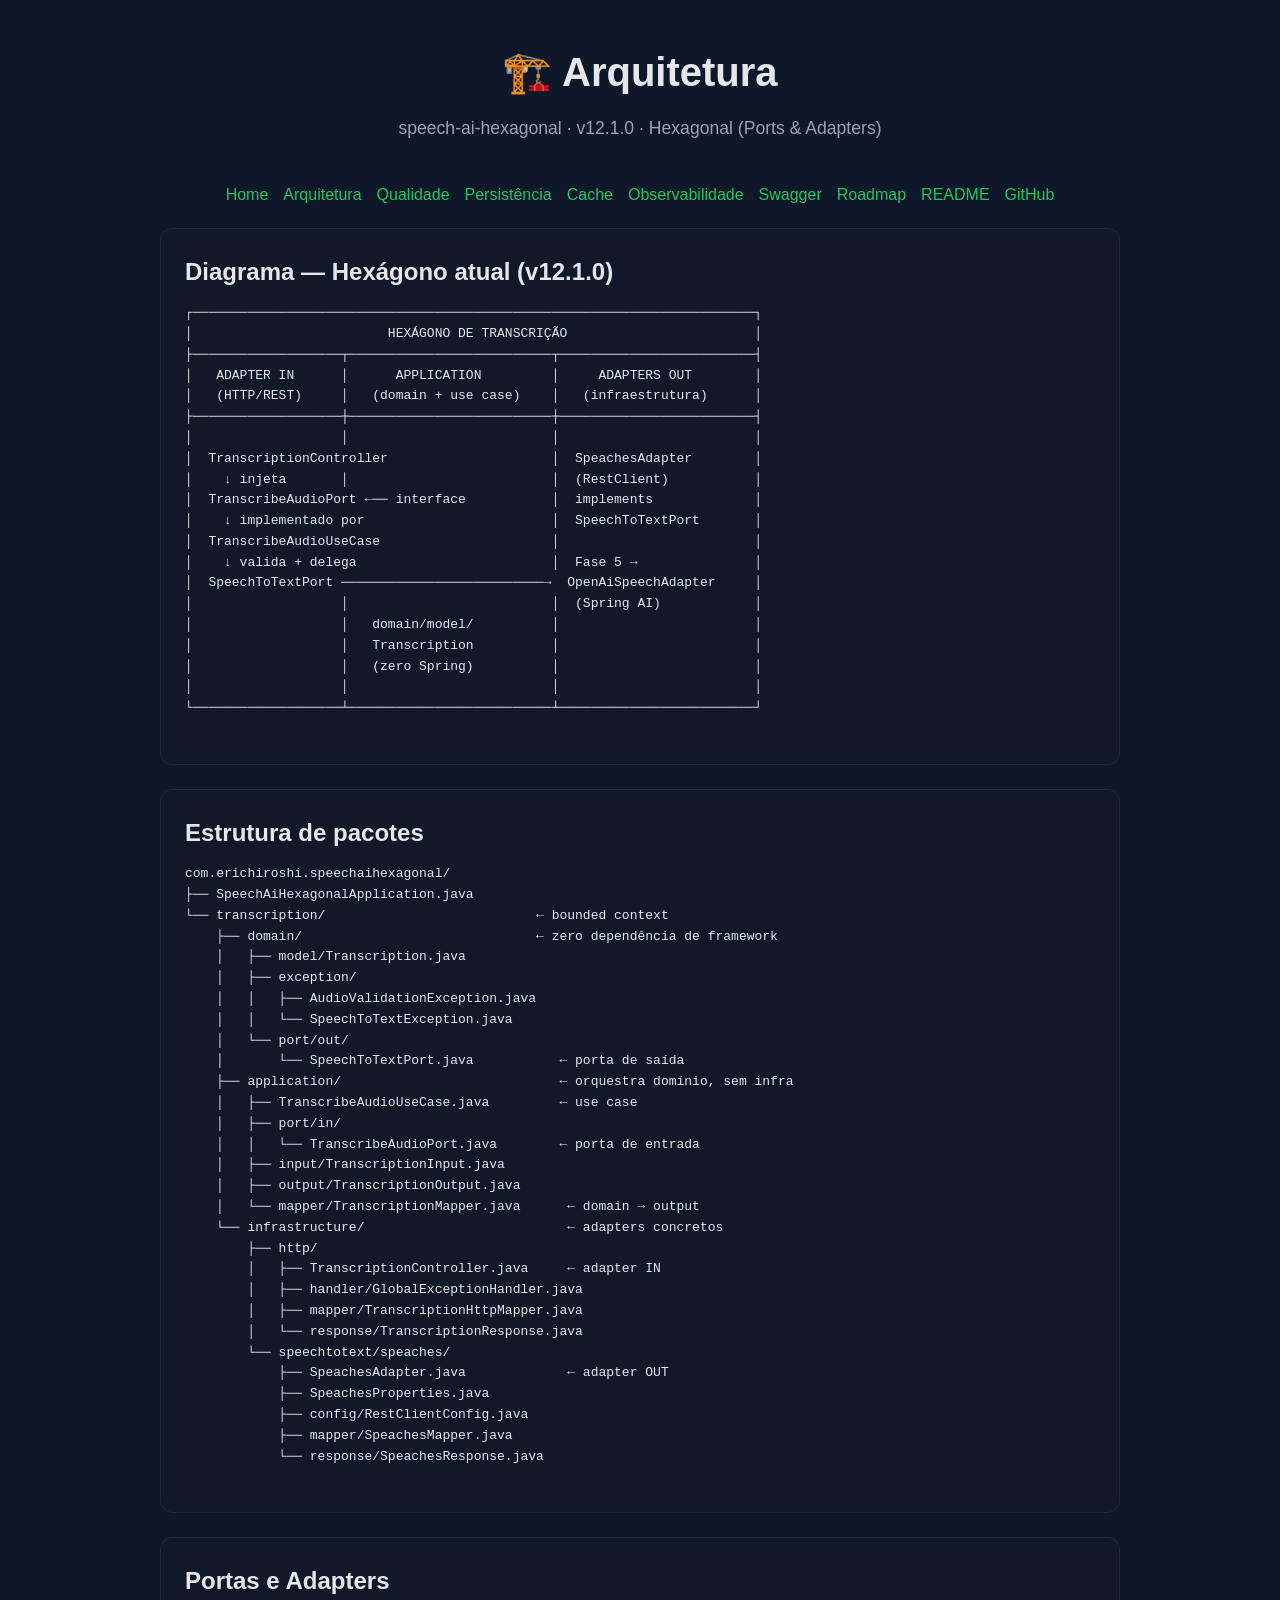
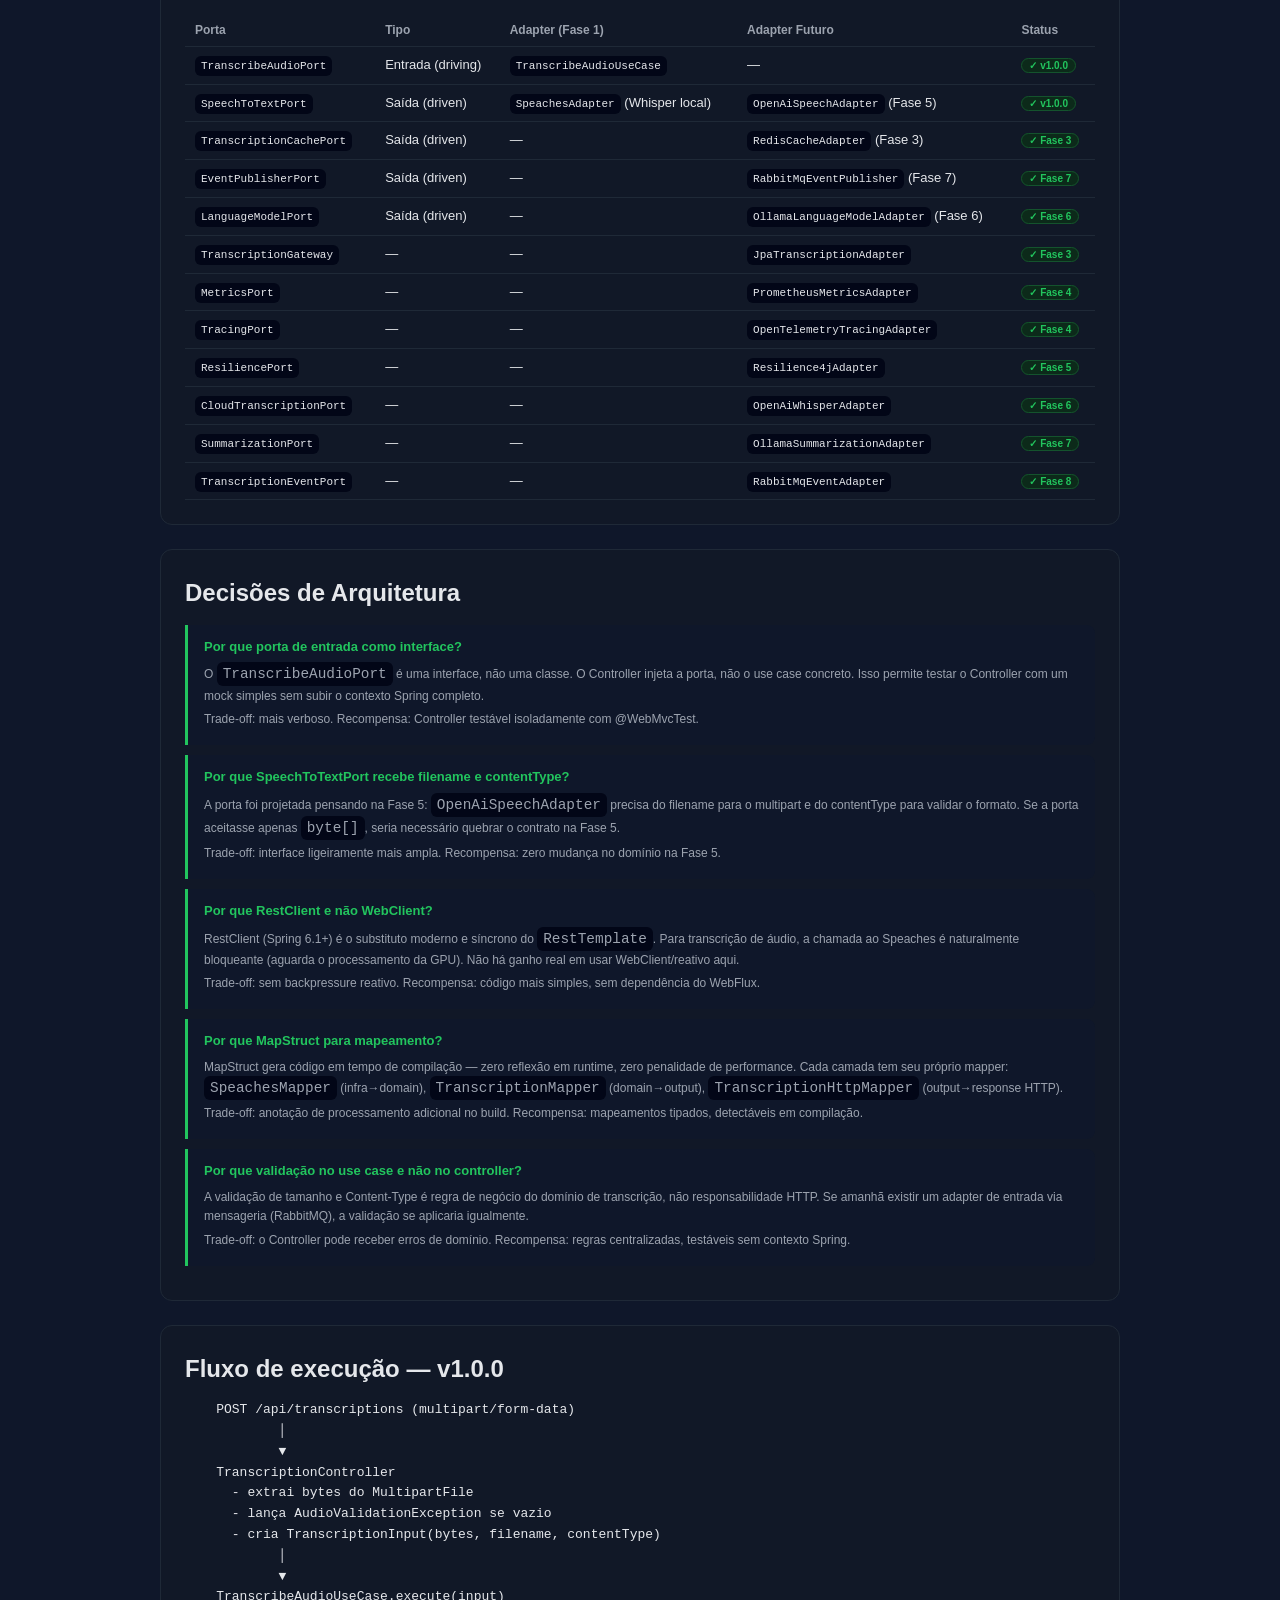
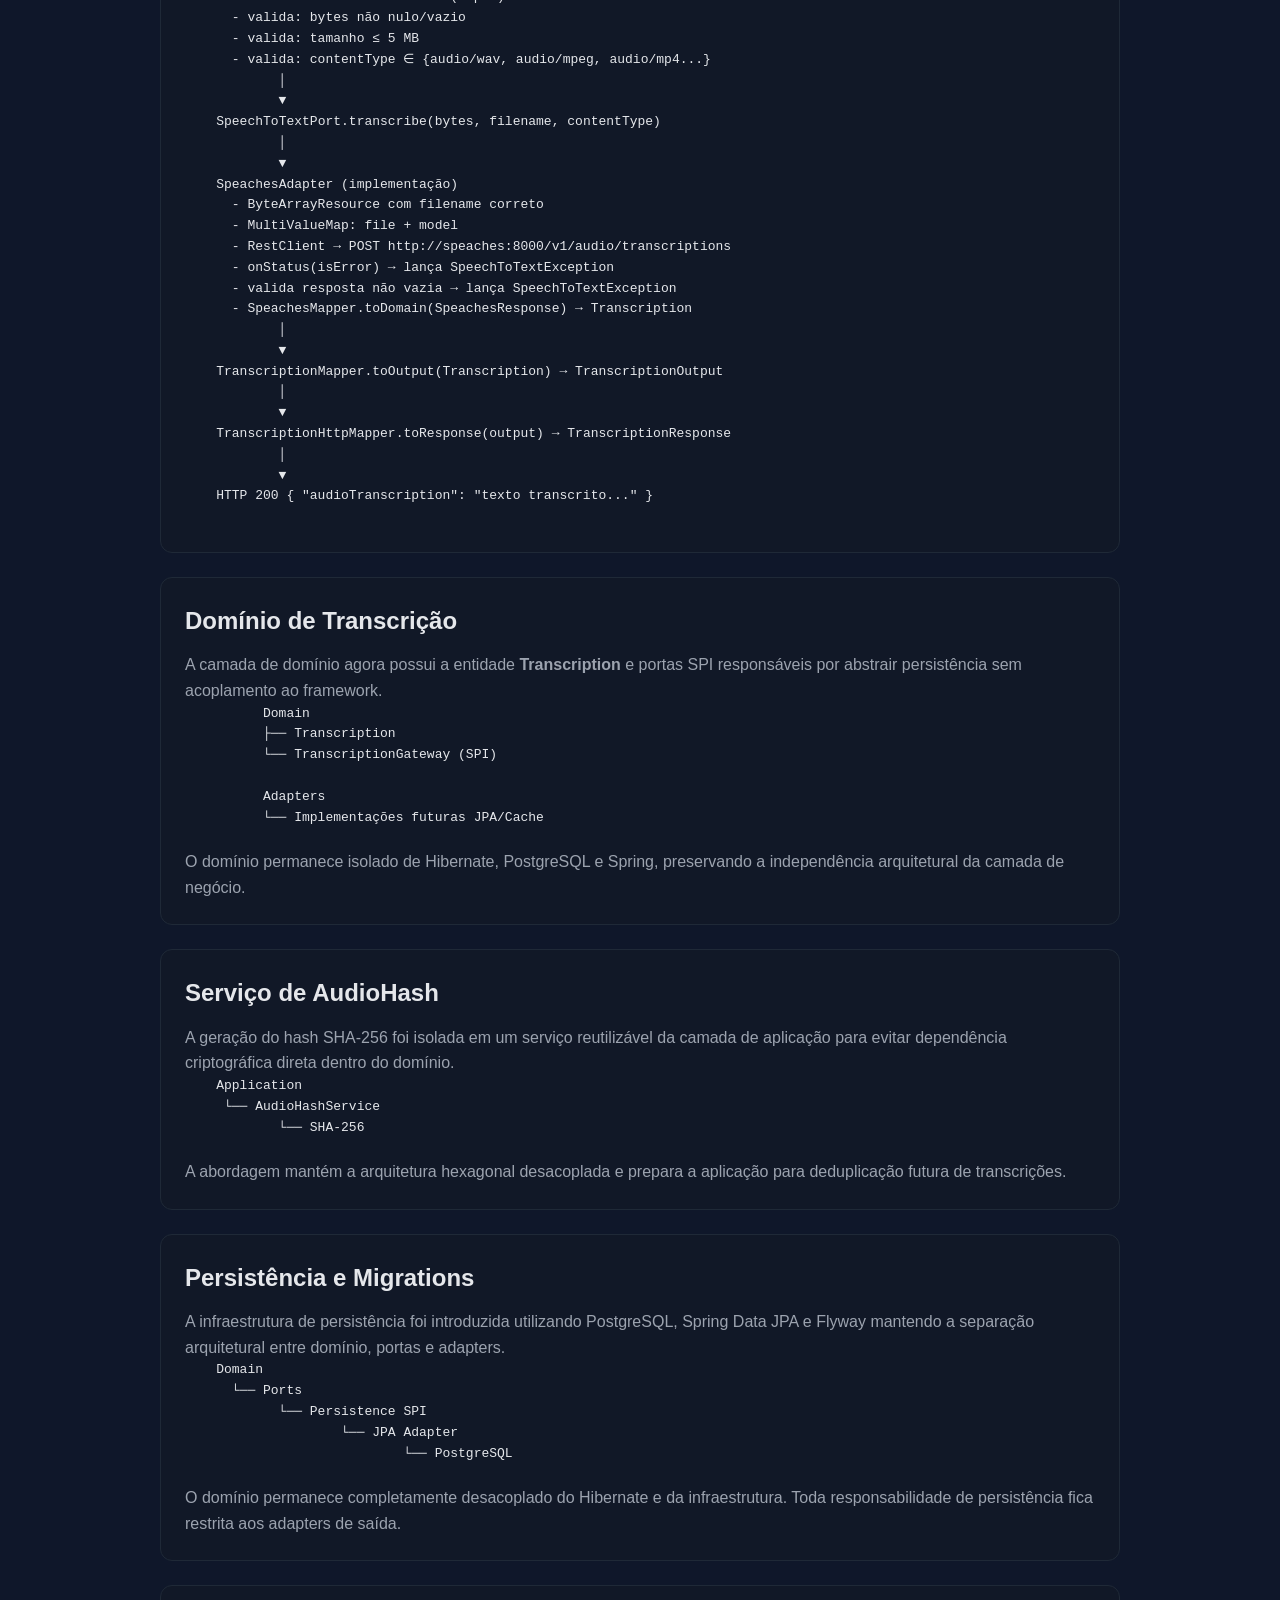
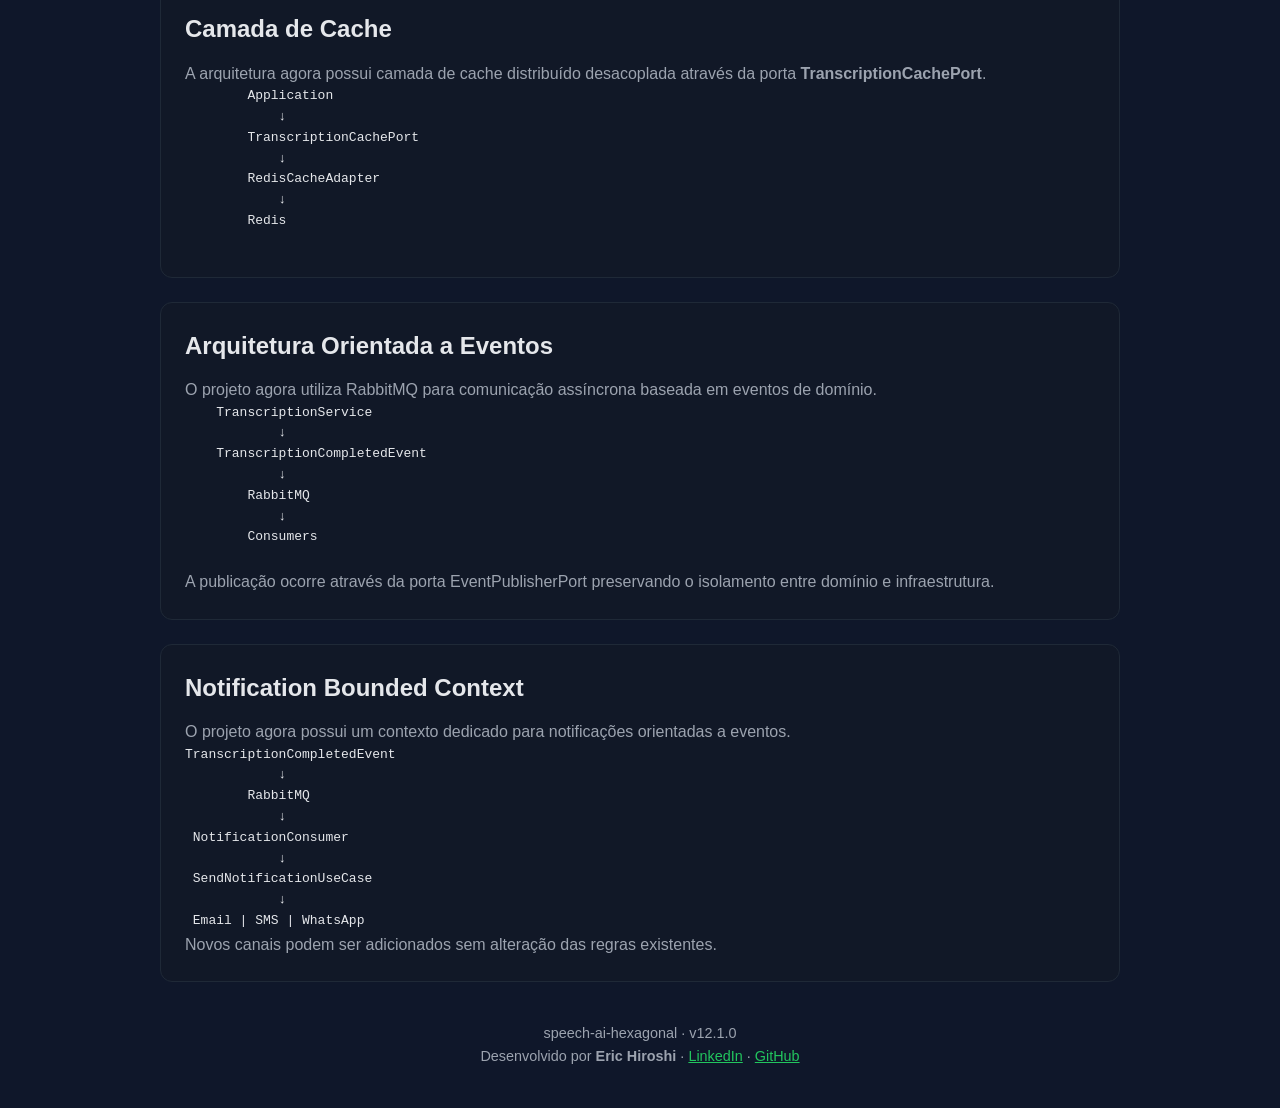
==== commit d10fa06f: "docs(openapi): adicionar SpringDoc OpenAPI e documentação desacoplada dos controllers feat(openapi):" ====
--- a/docs/architecture.html
+++ b/docs/architecture.html
@@ -109,23 +109,24 @@
   <div class="container">
     <header>
       <h1>🏗️ Arquitetura</h1>
-      <p class="subtitle">speech-ai-hexagonal · v11.5.0 · Hexagonal (Ports &amp; Adapters)</p>
+      <p class="subtitle">speech-ai-hexagonal · v12.1.0 · Hexagonal (Ports &amp; Adapters)</p>
     </header>
 
-    <nav>
-      <a href="index.html">Home</a>
-      <a href="architecture.html">Arquitetura</a>
-      <a href="quality.html">Qualidade</a>
-      <a href="persistence.html">Persistência</a>
-      <a href="cache.html">Cache</a>
-      <a href="observability.html">Observabilidade</a>
-      <a href="roadmap.html">Roadmap</a>
-      <a href="https://github.com/erichiroshi/speech-ai-hexagonal/blob/main/README.md">README</a>
-      <a href="https://github.com/erichiroshi/speech-ai-hexagonal">GitHub</a>
-    </nav>
-
-    <section class="card">
-      <h2>Diagrama — Hexágono atual (v11.5.0)</h2>
+      <nav>
+          <a href="index.html">Home</a>
+          <a href="architecture.html">Arquitetura</a>
+          <a href="quality.html">Qualidade</a>
+          <a href="persistence.html">Persistência</a>
+          <a href="cache.html">Cache</a>
+          <a href="observability.html">Observabilidade</a>
+          <a href="swagger.html">Swagger</a>
+          <a href="roadmap.html">Roadmap</a>
+          <a href="https://github.com/erichiroshi/speech-ai-hexagonal/blob/main/README.md">README</a>
+          <a href="https://github.com/erichiroshi/speech-ai-hexagonal">GitHub</a>
+      </nav>
+
+    <section class="card">
+      <h2>Diagrama — Hexágono atual (v12.1.0)</h2>
       <pre>
 ┌────────────────────────────────────────────────────────────────────────┐
 │                         HEXÁGONO DE TRANSCRIÇÃO                        │
@@ -526,7 +527,7 @@
       </section>
 
       <footer>
-          <p>speech-ai-hexagonal · v11.5.0</p>
+          <p>speech-ai-hexagonal · v12.1.0</p>
           <p>Desenvolvido por <strong>Eric Hiroshi</strong> ·
               <a href="https://www.linkedin.com/in/eric-hiroshi/" style="color:var(--primary)">LinkedIn</a> ·
               <a href="https://github.com/erichiroshi" style="color:var(--primary)">GitHub</a>
